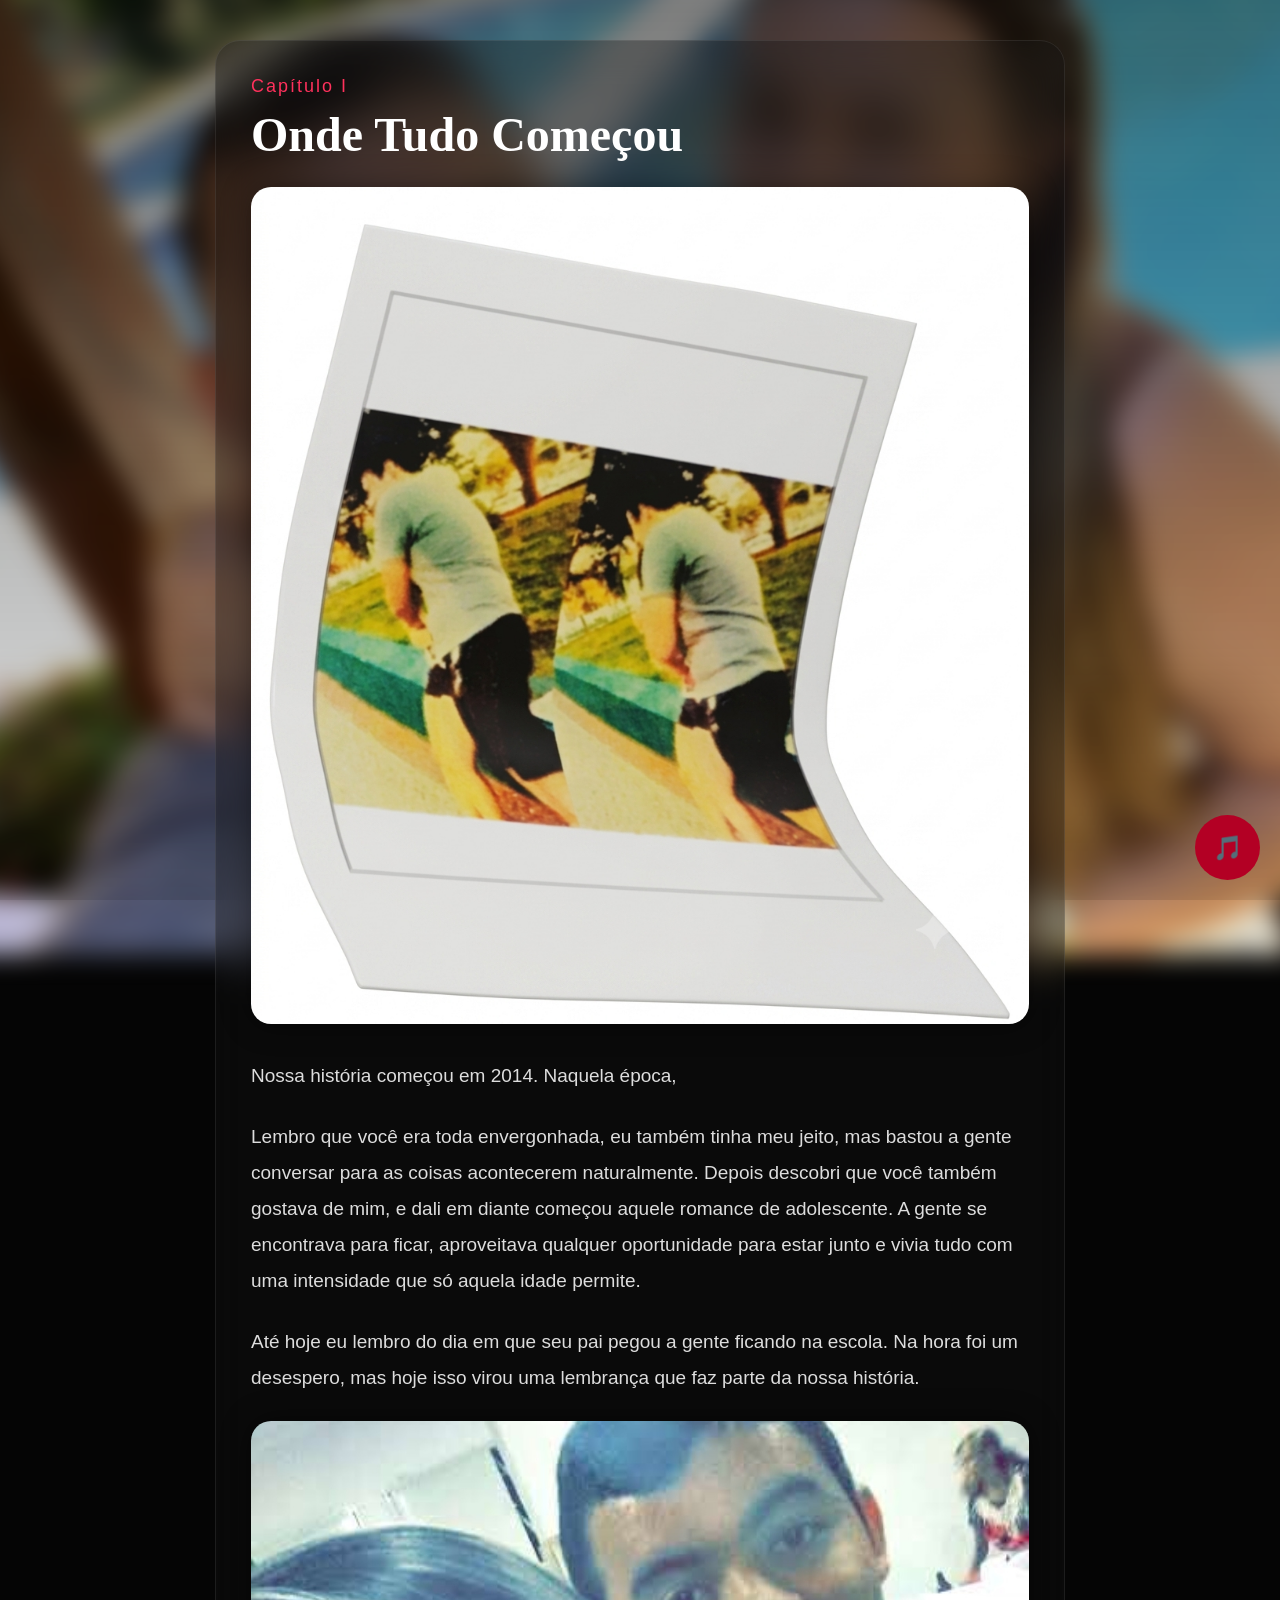
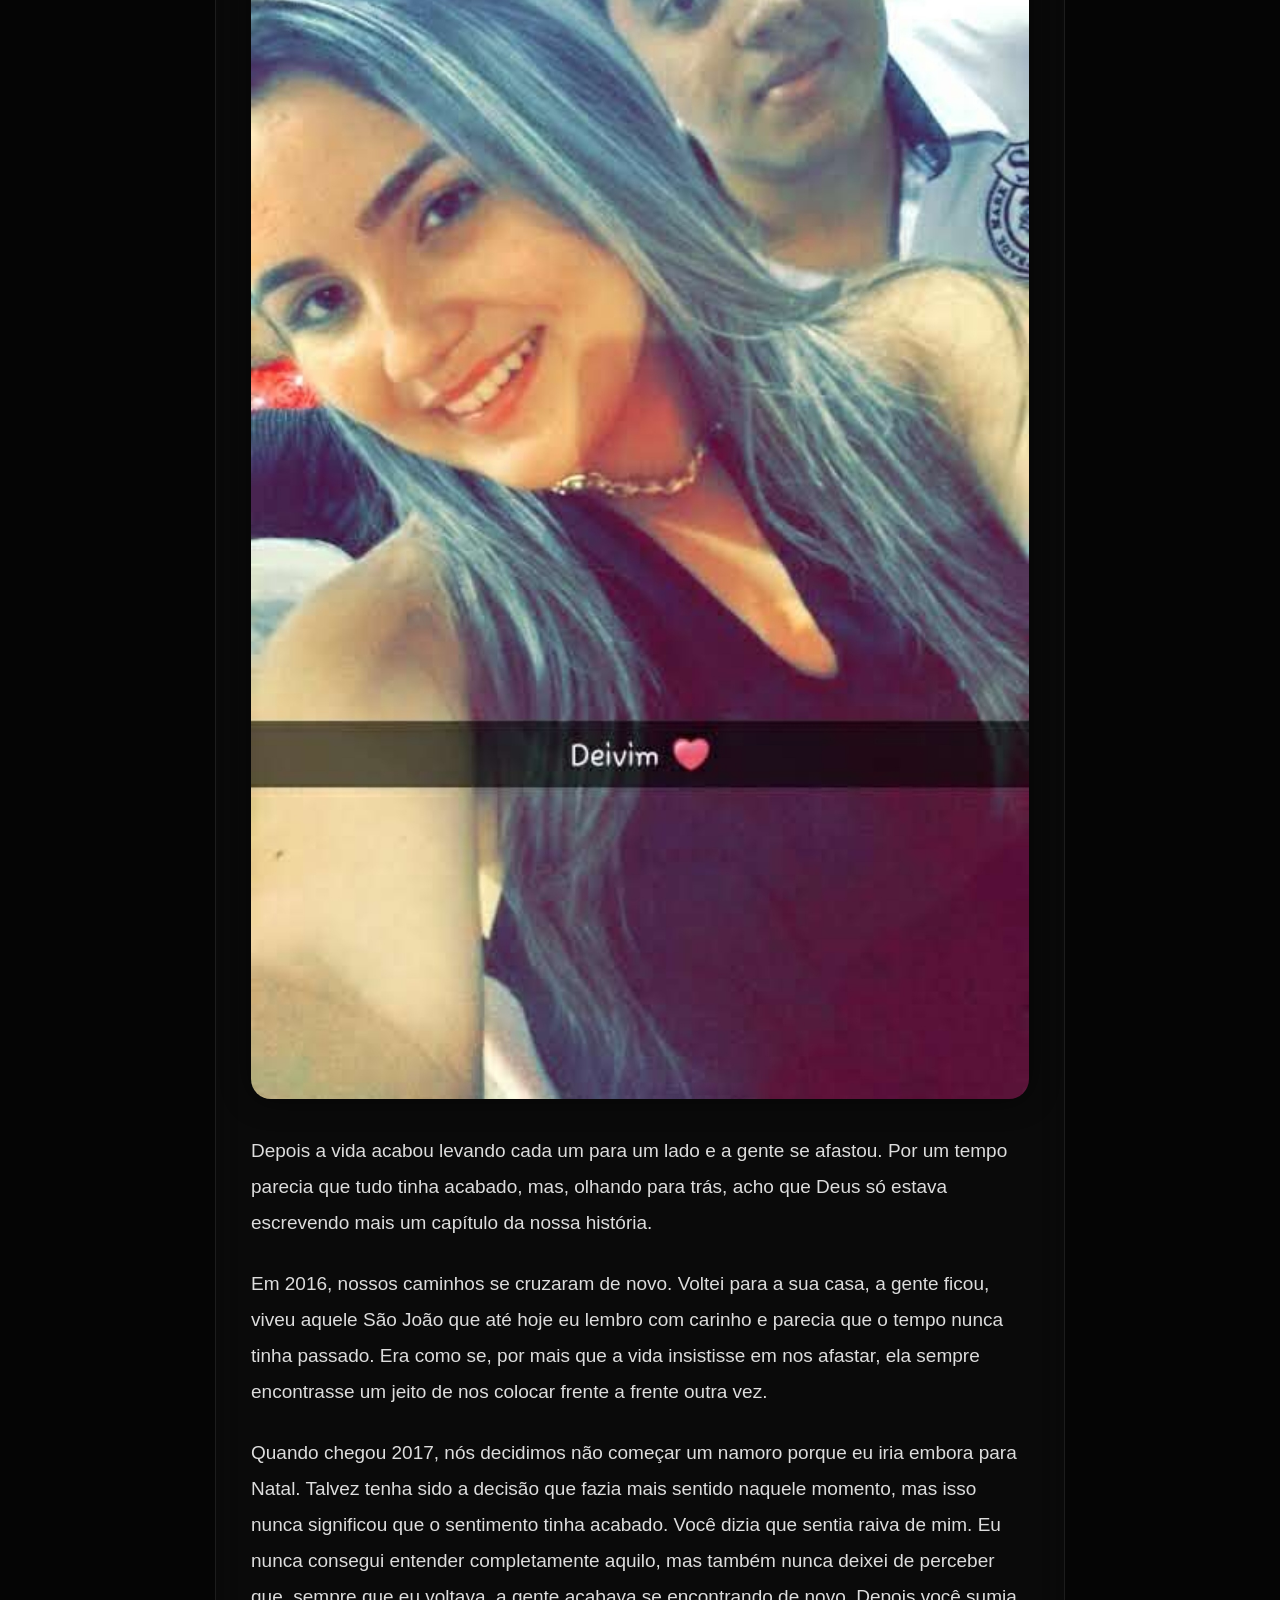
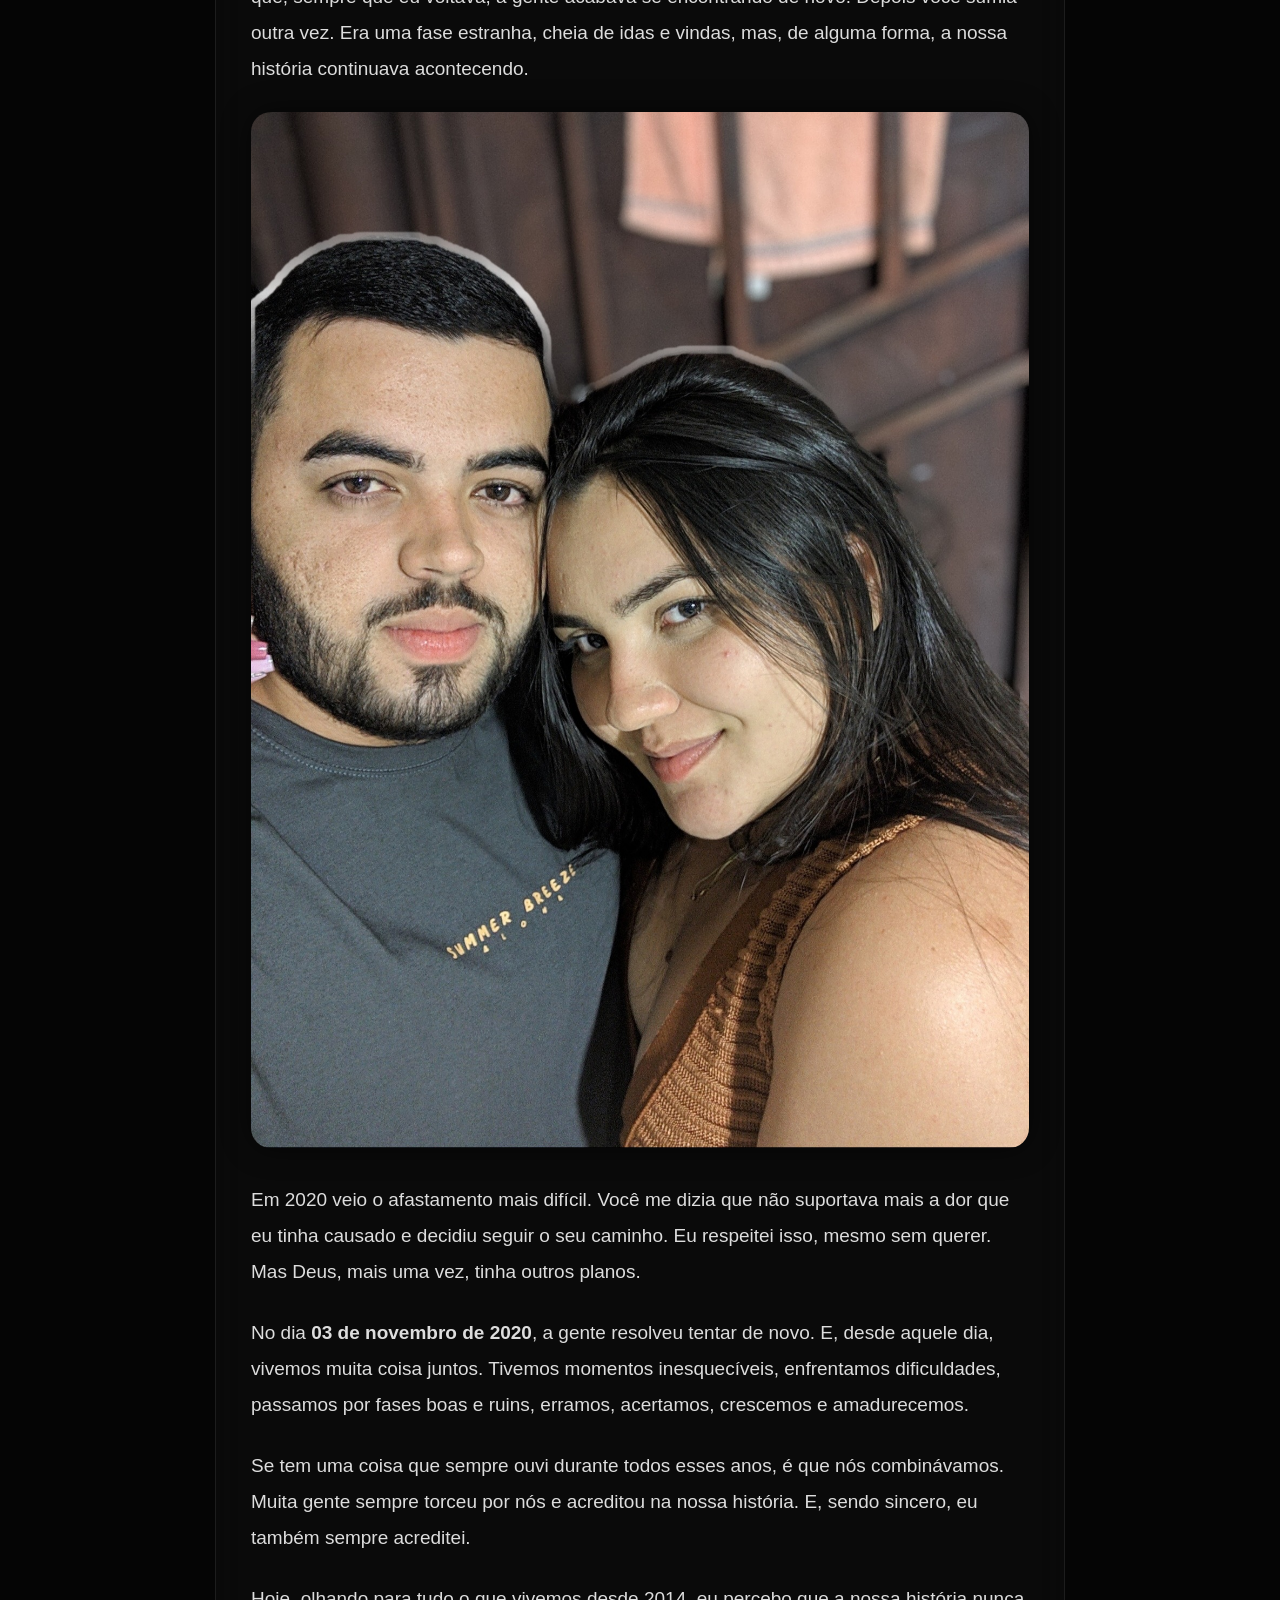
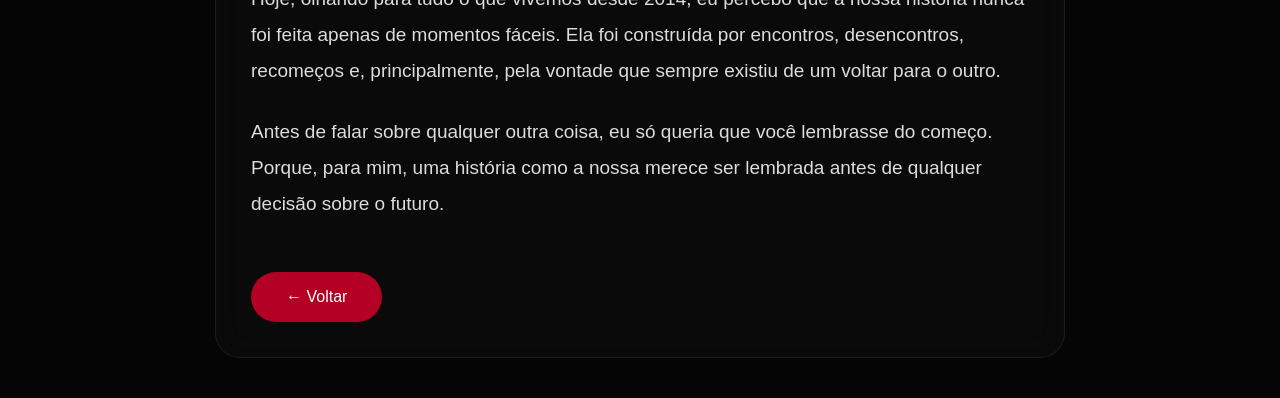
==== capitulos/cap1.html @ 3c959250 "Update cap1.html" ====
<!DOCTYPE html>
<html lang="pt-BR">

<head>

    <meta charset="UTF-8">
    <meta name="viewport" content="width=device-width, initial-scale=1.0">

    <title>Capítulo I - Onde Tudo Começou</title>

    <link rel="stylesheet" href="../style.css">

</head>

<body class="pagina-capitulo">

<div class="background"></div>
<div class="overlay"></div>

<div class="conteudo">

    <span class="capitulo-numero">
        Capítulo I
    </span>

    <h1>Onde Tudo Começou</h1>

    <img src="/img/foto1.jpg" class="foto" alt="Onde tudo começou">

    <div class="texto">

        <p class="typewriter">
            Nossa história começou em 2014. Naquela época, a gente era só dois adolescentes fazendo Crisma, sem imaginar que aquele seria o começo de uma história que já dura mais de dez anos.
        </p>

        <p>
            Lembro que você era toda envergonhada, eu também tinha meu jeito, mas bastou a gente conversar para as coisas acontecerem naturalmente. Depois descobri que você também gostava de mim, e dali em diante começou aquele romance de adolescente. A gente se encontrava para ficar, aproveitava qualquer oportunidade para estar junto e vivia tudo com uma intensidade que só aquela idade permite.
        </p>

        <p>
            Até hoje eu lembro do dia em que seu pai pegou a gente ficando na escola. Na hora foi um desespero, mas hoje isso virou uma lembrança que faz parte da nossa história.
        </p>

    </div>

    <img src="../img/foto2.jpg" class="foto" alt="Nossa história">

    <div class="texto">

        <p>
            Depois a vida acabou levando cada um para um lado e a gente se afastou. Por um tempo parecia que tudo tinha acabado, mas, olhando para trás, acho que Deus só estava escrevendo mais um capítulo da nossa história.
        </p>

        <p>
            Em 2016, nossos caminhos se cruzaram de novo. Voltei para a sua casa, a gente ficou, viveu aquele São João que até hoje eu lembro com carinho e parecia que o tempo nunca tinha passado. Era como se, por mais que a vida insistisse em nos afastar, ela sempre encontrasse um jeito de nos colocar frente a frente outra vez.
        </p>

        <p>
            Quando chegou 2017, nós decidimos não começar um namoro porque eu iria embora para Natal. Talvez tenha sido a decisão que fazia mais sentido naquele momento, mas isso nunca significou que o sentimento tinha acabado. Você dizia que sentia raiva de mim. Eu nunca consegui entender completamente aquilo, mas também nunca deixei de perceber que, sempre que eu voltava, a gente acabava se encontrando de novo. Depois você sumia outra vez. Era uma fase estranha, cheia de idas e vindas, mas, de alguma forma, a nossa história continuava acontecendo.
        </p>

    </div>

    <img src="../img/foto3.jpg" class="foto" alt="Nossa caminhada">

    <div class="texto">

        <p>
            Em 2020 veio o afastamento mais difícil. Você me dizia que não suportava mais a dor que eu tinha causado e decidiu seguir o seu caminho. Eu respeitei isso, mesmo sem querer. Mas Deus, mais uma vez, tinha outros planos.
        </p>

        <p>
            No dia <strong>03 de novembro de 2020</strong>, a gente resolveu tentar de novo. E, desde aquele dia, vivemos muita coisa juntos. Tivemos momentos inesquecíveis, enfrentamos dificuldades, passamos por fases boas e ruins, erramos, acertamos, crescemos e amadurecemos.
        </p>

        <p>
            Se tem uma coisa que sempre ouvi durante todos esses anos, é que nós combinávamos. Muita gente sempre torceu por nós e acreditou na nossa história. E, sendo sincero, eu também sempre acreditei.
        </p>

        <p>
            Hoje, olhando para tudo o que vivemos desde 2014, eu percebo que a nossa história nunca foi feita apenas de momentos fáceis. Ela foi construída por encontros, desencontros, recomeços e, principalmente, pela vontade que sempre existiu de um voltar para o outro.
        </p>

        <p>
            Antes de falar sobre qualquer outra coisa, eu só queria que você lembrasse do começo. Porque, para mim, uma história como a nossa merece ser lembrada antes de qualquer decisão sobre o futuro.
        </p>

    </div>

    <a href="../index.html" class="botao">
        ← Voltar
    </a>

</div>
<button id="btnMusica">
    🎵
</button>

<audio id="musica" loop>
    <source src="../audio/musica.mp3" type="audio/mpeg">
</audio>

<script src="../script.js"></script>
<script src="../script.js"></script>

</body>

</html>
---- style.css ----
/* ===================================================
   NOSSO ÚLTIMO CAPÍTULO - STYLE V2.0 (PARTE 1)
===================================================*/

*{
    margin:0;
    padding:0;
    box-sizing:border-box;
}

html{
    scroll-behavior:smooth;
}

body{

    font-family:'Poppins',sans-serif;

    background:#050505;

    color:#fff;

    overflow-x:hidden;

}

/* ============================= */
/* INTRO */
/* ============================= */

.intro{

    position:fixed;

    inset:0;

    background:#050505;

    display:flex;

    justify-content:center;

    align-items:center;

    z-index:9999;

    transition:1s;

}

.intro-content{

    width:90%;

    max-width:500px;

    text-align:center;

}

.intro h2{

    font-size:52px;

    font-family:"Cormorant Garamond",serif;

    margin-bottom:25px;

    animation:fadeUp 1.2s;

}

.intro p{

    font-size:20px;

    color:#d0d0d0;

    margin-bottom:20px;

    line-height:34px;

}

#btnComecar{

    margin-top:30px;

    border:none;

    background:#b30024;

    color:white;

    padding:18px 45px;

    border-radius:50px;

    font-size:18px;

    cursor:pointer;

    transition:.4s;

}

#btnComecar:hover{

    background:#ff1744;

    transform:scale(1.05);

}

/* ============================= */
/* FUNDO */
/* ============================= */

.background{

    position:fixed;

    inset:0;

    background:url("img/fundo.jpg");

    background-size:cover;

    background-position:center;

    transform:scale(1.12);

    filter:blur(12px);

    z-index:-3;

}

.overlay{

    position:fixed;

    inset:0;

    background:
    linear-gradient(
    rgba(0,0,0,.5),
    rgba(0,0,0,.10));

    z-index:-2;

}

/* ============================= */

.container{

    width:92%;

    max-width:800px;

    margin:40px auto;

    background:rgba(20,20,20,.35);

    backdrop-filter:blur(18px);

    border:1px solid rgba(255,255,255,.08);

    border-radius:30px;

    padding:35px;

    box-shadow:0 0 45px rgba(0,0,0,.45);

}

/* ============================= */

.titulo{

    font-family:"Cormorant Garamond",serif;

    font-size:58px;

    text-align:center;

    margin-top:20px;

    margin-bottom:10px;

}

.subtitulo{

    text-align:center;

    color:#d6d6d6;

    font-size:24px;

    margin-bottom:45px;

}

/* ============================= */
/* CONTADOR */
/* ============================= */

.contador{

    display:flex;

    justify-content:center;

    align-items:center;

    gap:5px;

    font-size:82px;

    color:#ff1744;

    font-weight:bold;

    text-shadow:

    0 0 18px #ff1744,

    0 0 45px #700010;

    margin-bottom:25px;

}

.blur{

    filter:blur(8px);

}

.textoContador{

    text-align:center;

    color:#ddd;

    line-height:32px;

    font-size:20px;

    margin-bottom:50px;

}

/* ============================= */
/* CARDS */
/* ============================= */

.capitulos{

    display:flex;

    flex-direction:column;

    gap:18px;

}

.card{

    background:rgba(255,255,255,.05);

    border:1px solid rgba(255,255,255,.08);

    border-radius:20px;

    padding:25px;

    color:white;

    text-decoration:none;

    transition:.35s;

}

.card h3{

    font-size:24px;

    margin-bottom:8px;

}

.card p{

    color:#d2d2d2;

    margin-bottom:12px;

}

.card span{

    color:#ff4b69;

    font-size:15px;

}

.liberado:hover{

    transform:translateY(-5px);

    box-shadow:

    0 0 30px rgba(255,23,68,.35);

}

.bloqueado{

    opacity:.45;

    pointer-events:none;

}

/* ============================= */

#btnMusica{

    position:fixed;

    right:20px;

    bottom:20px;

    width:65px;

    height:65px;

    border:none;

    border-radius:50%;

    background:#b30024;

    color:white;

    font-size:24px;

    cursor:pointer;

    transition:.4s;

}

#btnMusica:hover{

    transform:scale(1.08);

}

/* ============================= */

@keyframes fadeUp{

from{

opacity:0;

transform:translateY(25px);

}

to{

opacity:1;

transform:translateY(0);

}

}

/* ============================= */

@media(max-width:768px){

.titulo{

font-size:46px;

}

.subtitulo{

font-size:20px;

}

.contador{

font-size:58px;

}

.textoContador{

font-size:18px;

}

.card h3{

font-size:21px;

}

}
/* ==================================================
   STYLE.CSS - PARTE FINAL
================================================== */

/* Fade da introdução */

.intro.hide{

    opacity:0;

    visibility:hidden;

}

/* Animações */

@keyframes aparecer{

    from{

        opacity:0;

        transform:translateY(25px);

    }

    to{

        opacity:1;

        transform:translateY(0);

    }

}

.container{

    animation:aparecer 1.2s ease;

}

/* Efeito nos cartões */

.card{

    position:relative;

    overflow:hidden;

}

.card::before{

    content:"";

    position:absolute;

    top:0;

    left:-120%;

    width:70%;

    height:100%;

    background:linear-gradient(
        120deg,
        transparent,
        rgba(255,255,255,.18),
        transparent
    );

    transition:.8s;

}

.card:hover::before{

    left:150%;

}

.card:hover{

    transform:translateY(-5px);

}

/* Capítulos liberados */

.liberado{

    border:1px solid rgba(255,40,80,.35);

}

.liberado span{

    color:#5cff87;

    font-weight:600;

}

/* Capítulos bloqueados */

.bloqueado span{

    color:#ff5d5d;

}

/* Barra horizontal */

hr{

    border:none;

    height:1px;

    background:rgba(255,255,255,.08);

    margin:35px 0;

}

/* Rodapé */

footer{

    text-align:center;

    color:#888;

    font-size:14px;

    padding:40px 20px;

}

/* Página dos capítulos */

.pagina-capitulo{

    min-height:100vh;

    display:flex;

    justify-content:center;

    align-items:center;

    padding:40px 20px;

}

.conteudo{

    width:100%;

    max-width:850px;

    background:rgba(20,20,20,.35);

    backdrop-filter:blur(18px);

    border-radius:25px;

    border:1px solid rgba(255,255,255,.08);

    padding:35px;

    animation:aparecer 1s;

}

.capitulo-numero{

    color:#ff315c;

    font-size:18px;

    letter-spacing:2px;

}

.conteudo h1{

    margin-top:10px;

    margin-bottom:25px;

    font-family:"Cormorant Garamond",serif;

    font-size:48px;

}

.foto{

    width:100%;

    border-radius:20px;

    margin-bottom:30px;

    box-shadow:0 0 30px rgba(0,0,0,.4);

}

.texto p{

    color:#ddd;

    font-size:19px;

    line-height:36px;

    margin-bottom:25px;

}

.botao{

    display:inline-block;

    margin-top:25px;

    background:#b30024;

    color:#fff;

    text-decoration:none;

    padding:16px 35px;

    border-radius:40px;

    transition:.3s;

}

.botao:hover{

    background:#ff1744;

    transform:scale(1.05);

}

/* Scroll */

::-webkit-scrollbar{

    width:8px;

}

::-webkit-scrollbar-track{

    background:#080808;

}

::-webkit-scrollbar-thumb{

    background:#b30024;

    border-radius:20px;

}

::-webkit-scrollbar-thumb:hover{

    background:#ff1744;

}

/* Responsividade */

@media(max-width:768px){

    .container{

        width:95%;

        padding:25px;

    }

    .contador{

        font-size:46px;

    }

    .titulo{

        font-size:38px;

    }

    .subtitulo{

        font-size:18px;

    }

    .conteudo h1{

        font-size:36px;

    }

    .texto p{

        font-size:17px;

        line-height:31px;

    }

    .foto{

        border-radius:15px;

    }

}
.status{

    margin-top:15px;

    font-size:17px;

    color:#ff4d6d;

    font-weight:600;

}

.status .tempo{

    display:block;

    margin-top:8px;

    font-size:30px;

    color:#ffffff;

    letter-spacing:2px;

}
/* ==========================================
   AJUSTES PARA NAVEGAÇÃO DOS CAPÍTULOS 
========================================== */

/* Esconde os elementos do contador e dos cards quando um capítulo estiver aberto */
.esconder-subelementos > .titulo,
.esconder-subelementos > .subtitulo,
.esconder-subelementos > .contador,
.esconder-subelementos > .textoContador,
.esconder-subelementos > #container-cards {
    display: none !important;
}

/* LINHA DE ALINHAMENTO REMOVIDA: Agora o navegador herda o layout original do seu site */
#container-leitura {
    margin-top: 20px;
}

/* Estilo básico para o botão Voltar se ajustar ao seu layout */
#btnVoltar {
    background: rgba(255, 255, 255, 0.2);
    border: 1px solid rgba(255, 255, 255, 0.4);
    color: white;
    font-family: 'Poppins', sans-serif;
    border-radius: 20px;
    transition: background 0.3s;
}

#btnVoltar:hover {
    background: rgba(255, 255, 255, 0.4);
}
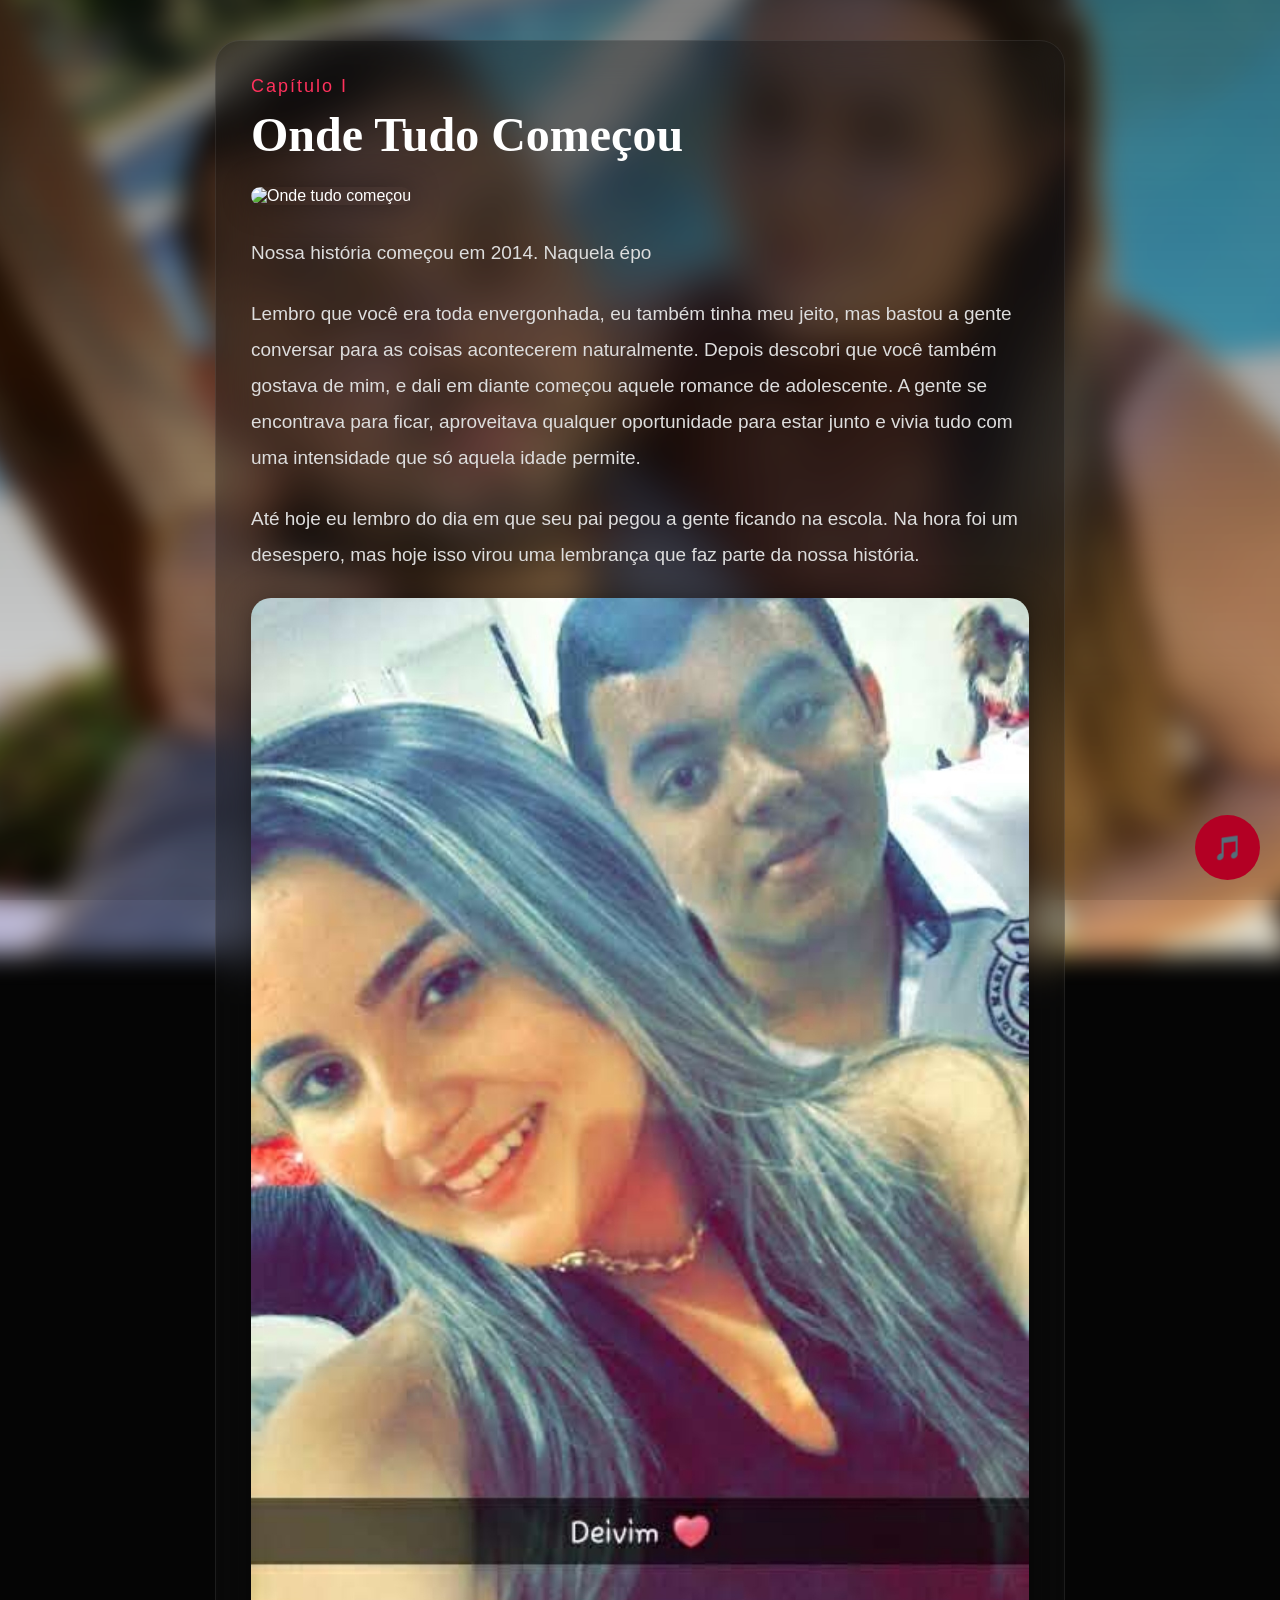
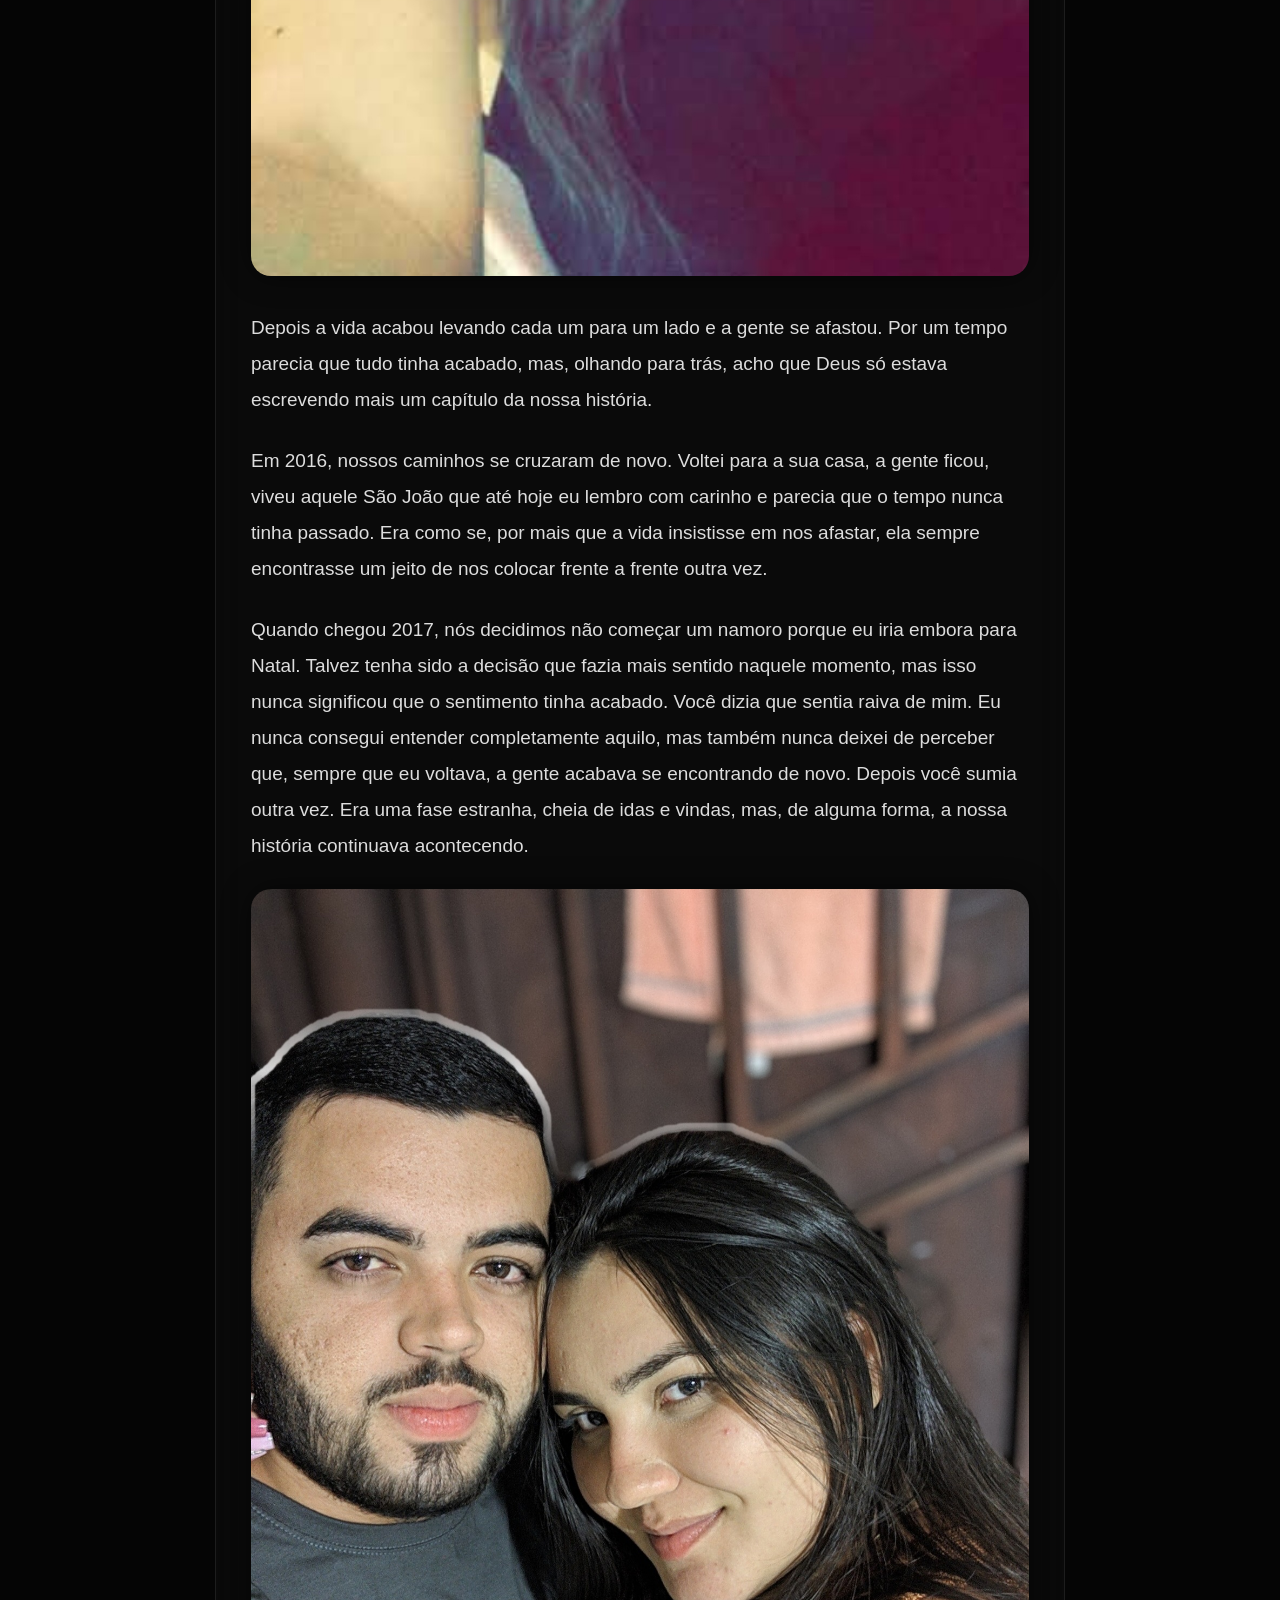
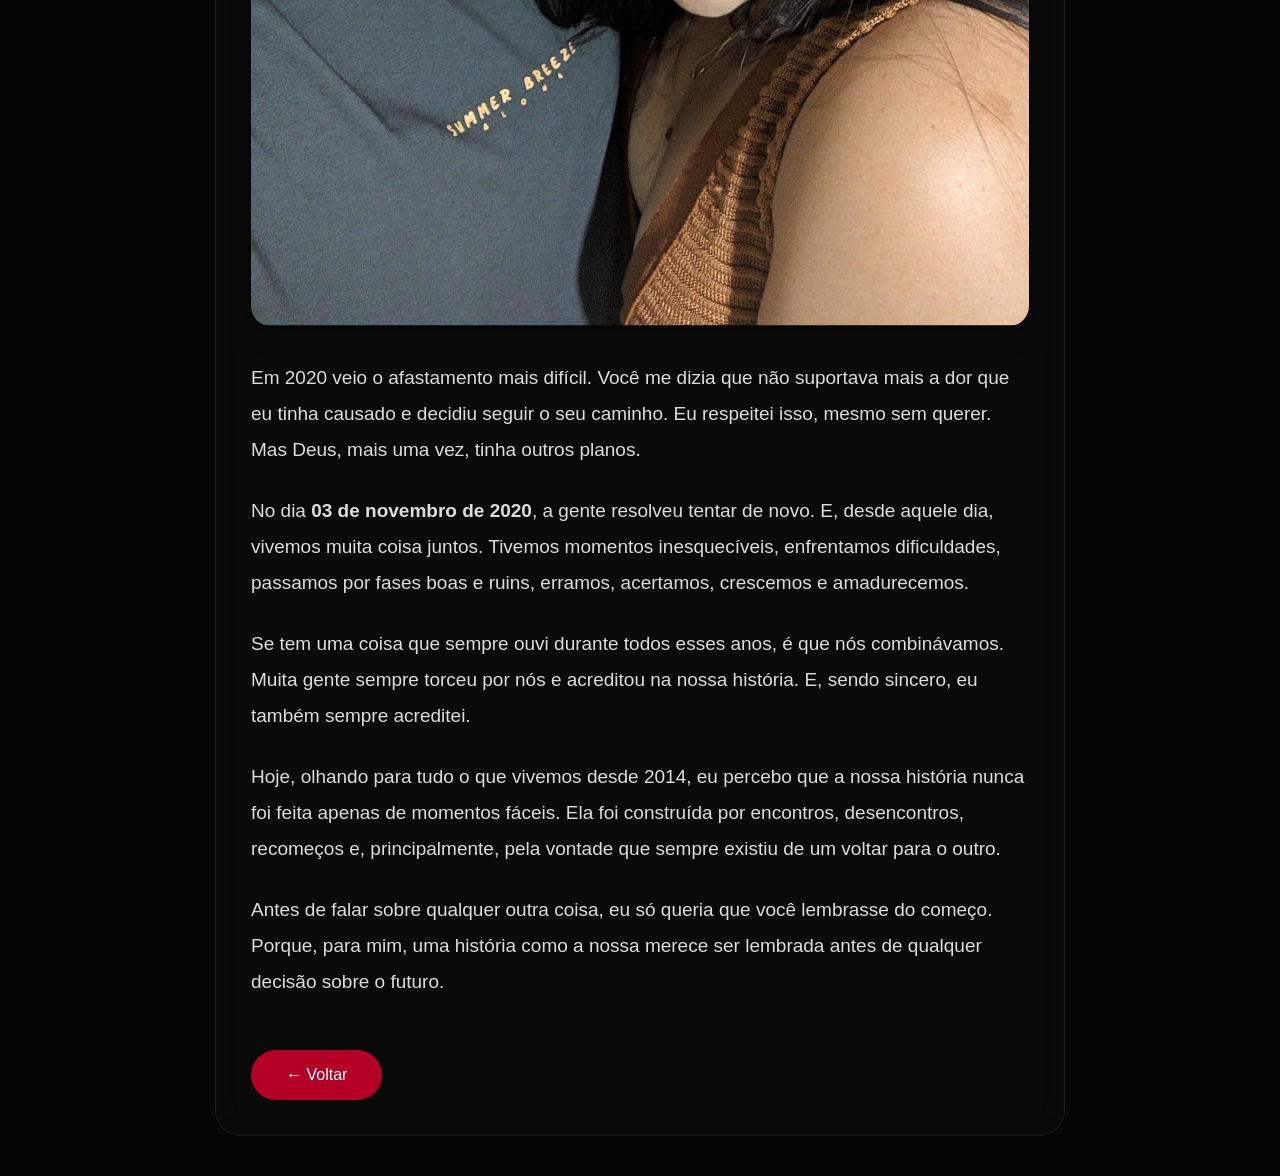
==== commit 9e685144: "Update cap1.html" ====
--- a/capitulos/cap1.html
+++ b/capitulos/cap1.html
@@ -25,7 +25,7 @@
 
     <h1>Onde Tudo Começou</h1>
 
-    <img src="/img/foto1.jpg" class="foto" alt="Onde tudo começou">
+    <img src="img/foto1.jpg" class="foto" alt="Onde tudo começou">
 
     <div class="texto">
 
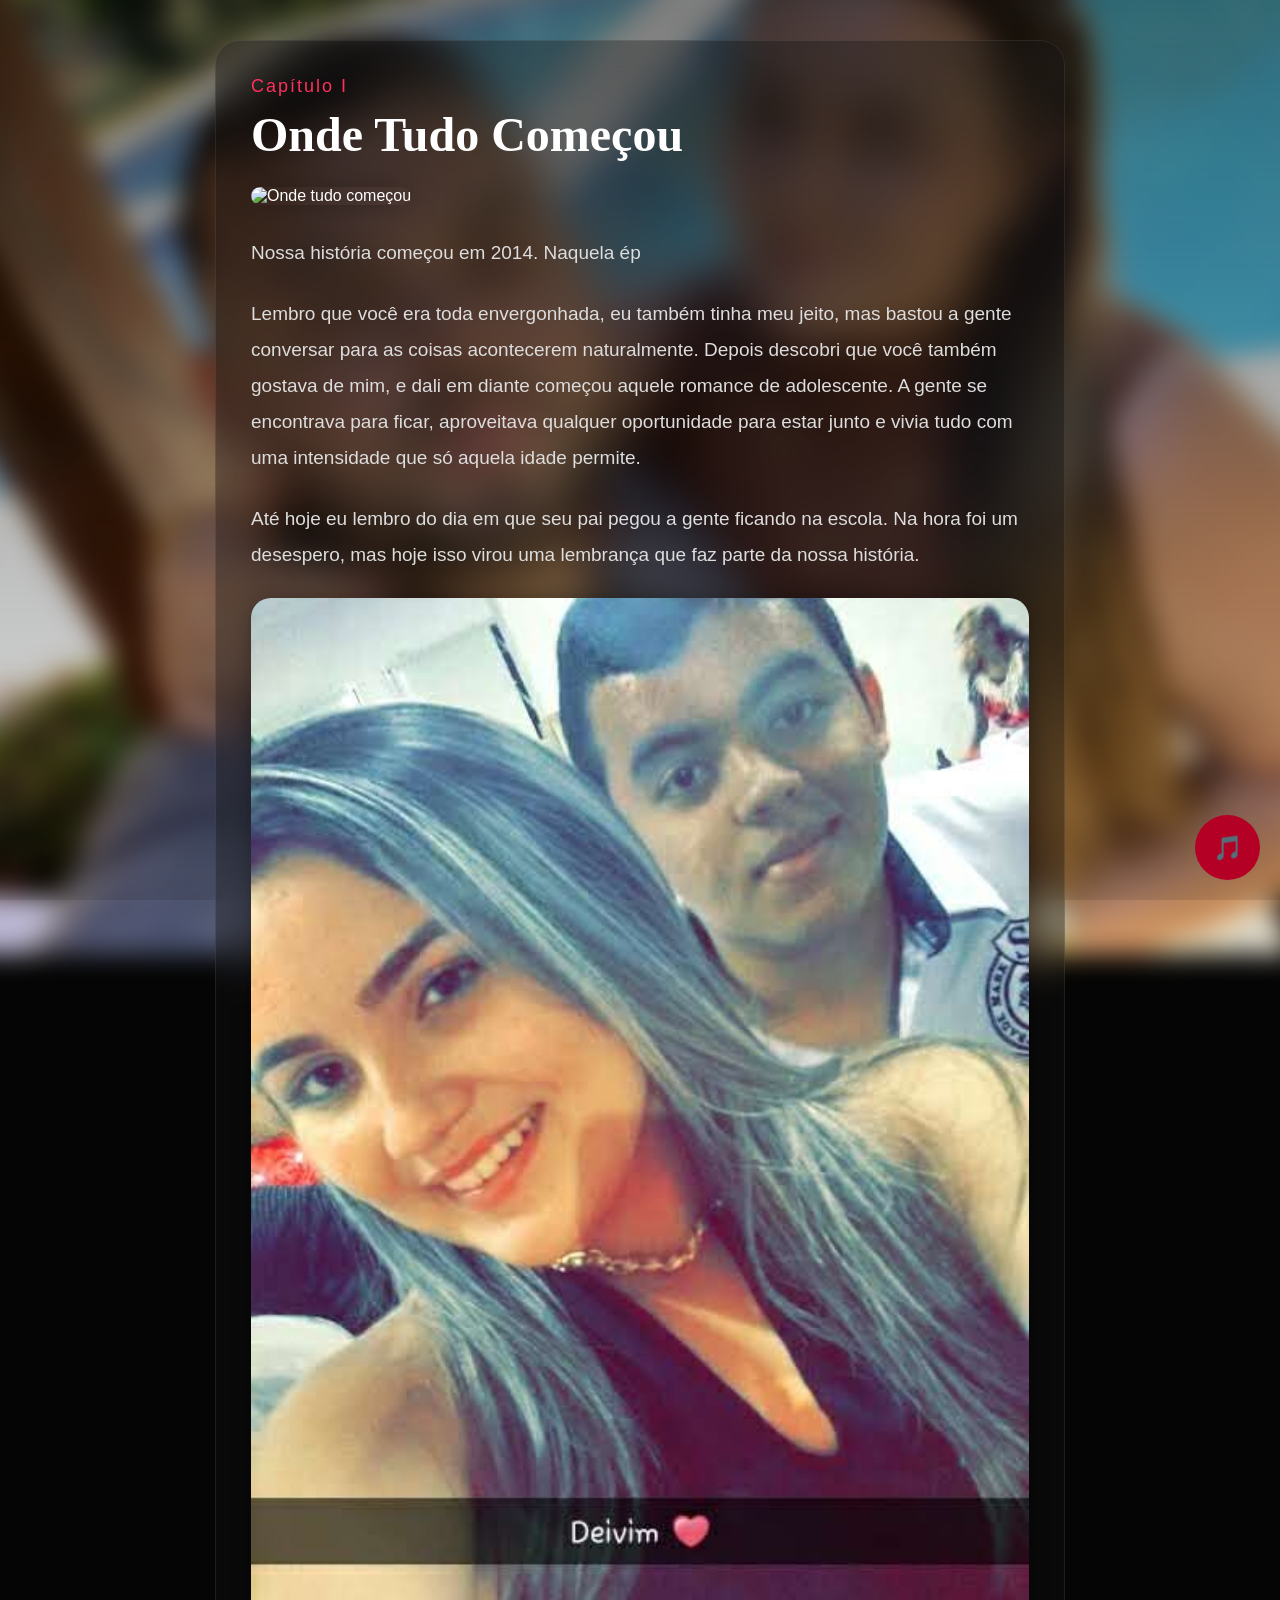
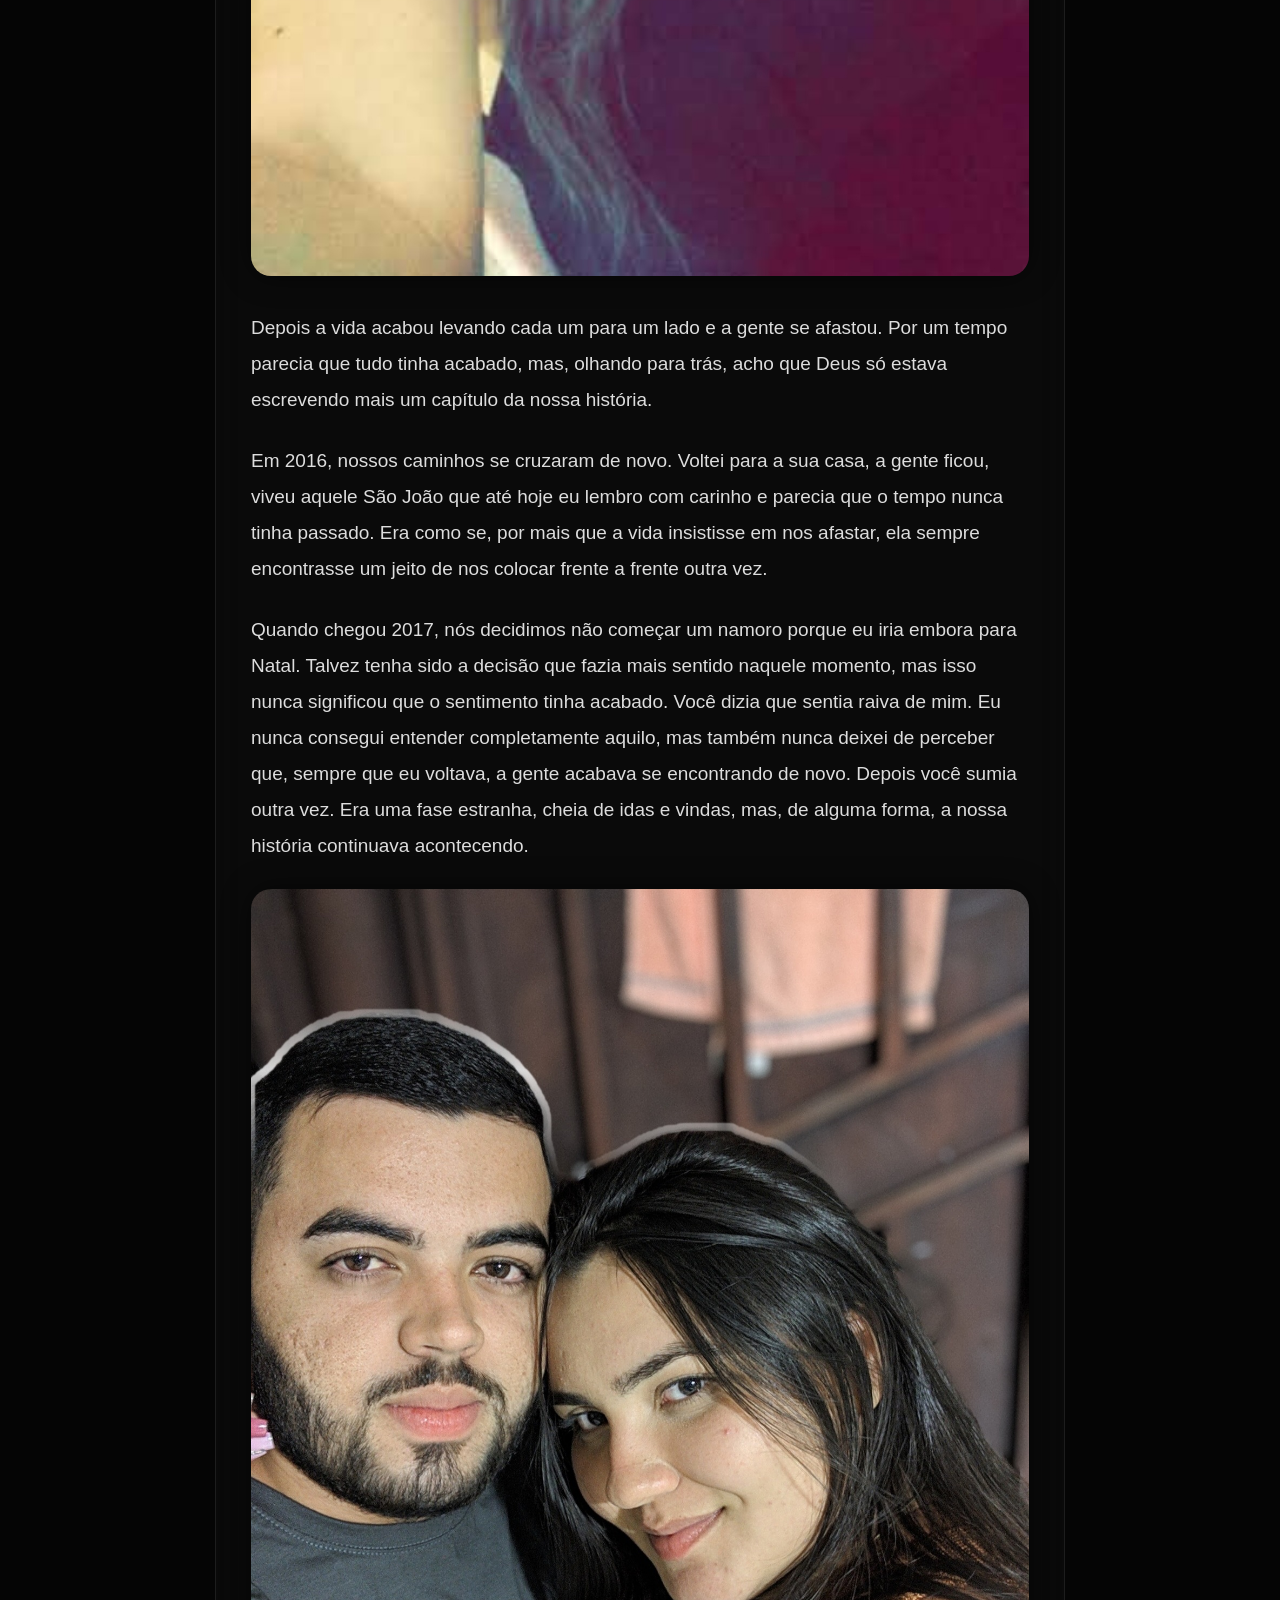
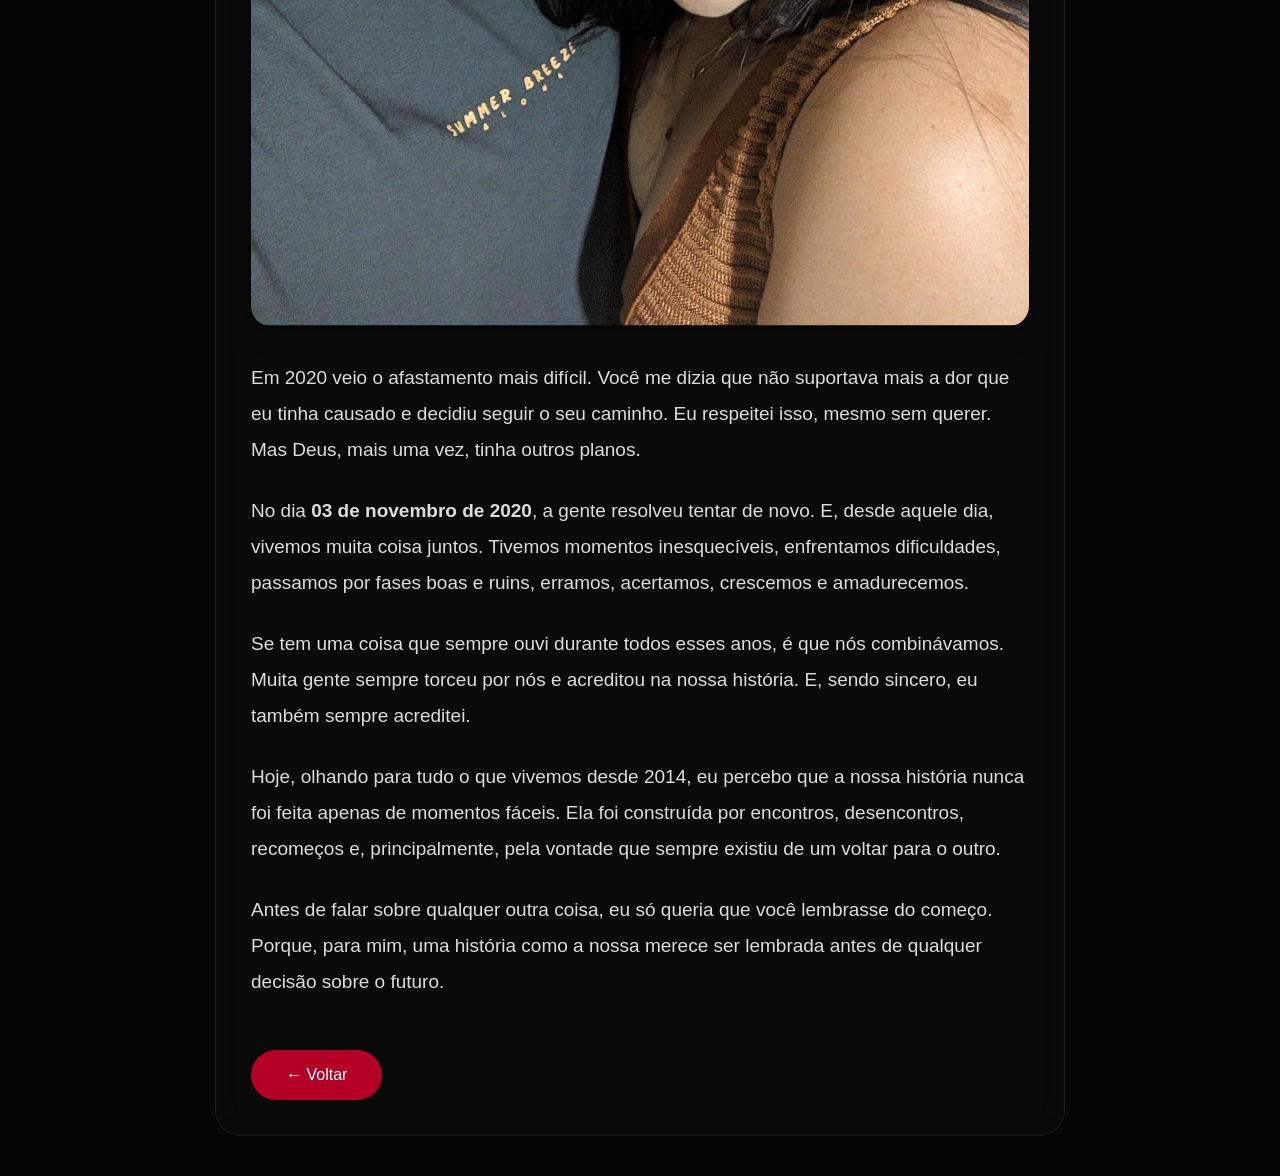
==== commit e7afd5cb: "Update cap1.html" ====
--- a/capitulos/cap1.html
+++ b/capitulos/cap1.html
@@ -25,7 +25,7 @@
 
     <h1>Onde Tudo Começou</h1>
 
-    <img src="img/foto1.jpg" class="foto" alt="Onde tudo começou">
+    <img src="./img/fundo.jpg" class="foto" alt="Onde tudo começou">
 
     <div class="texto">
 
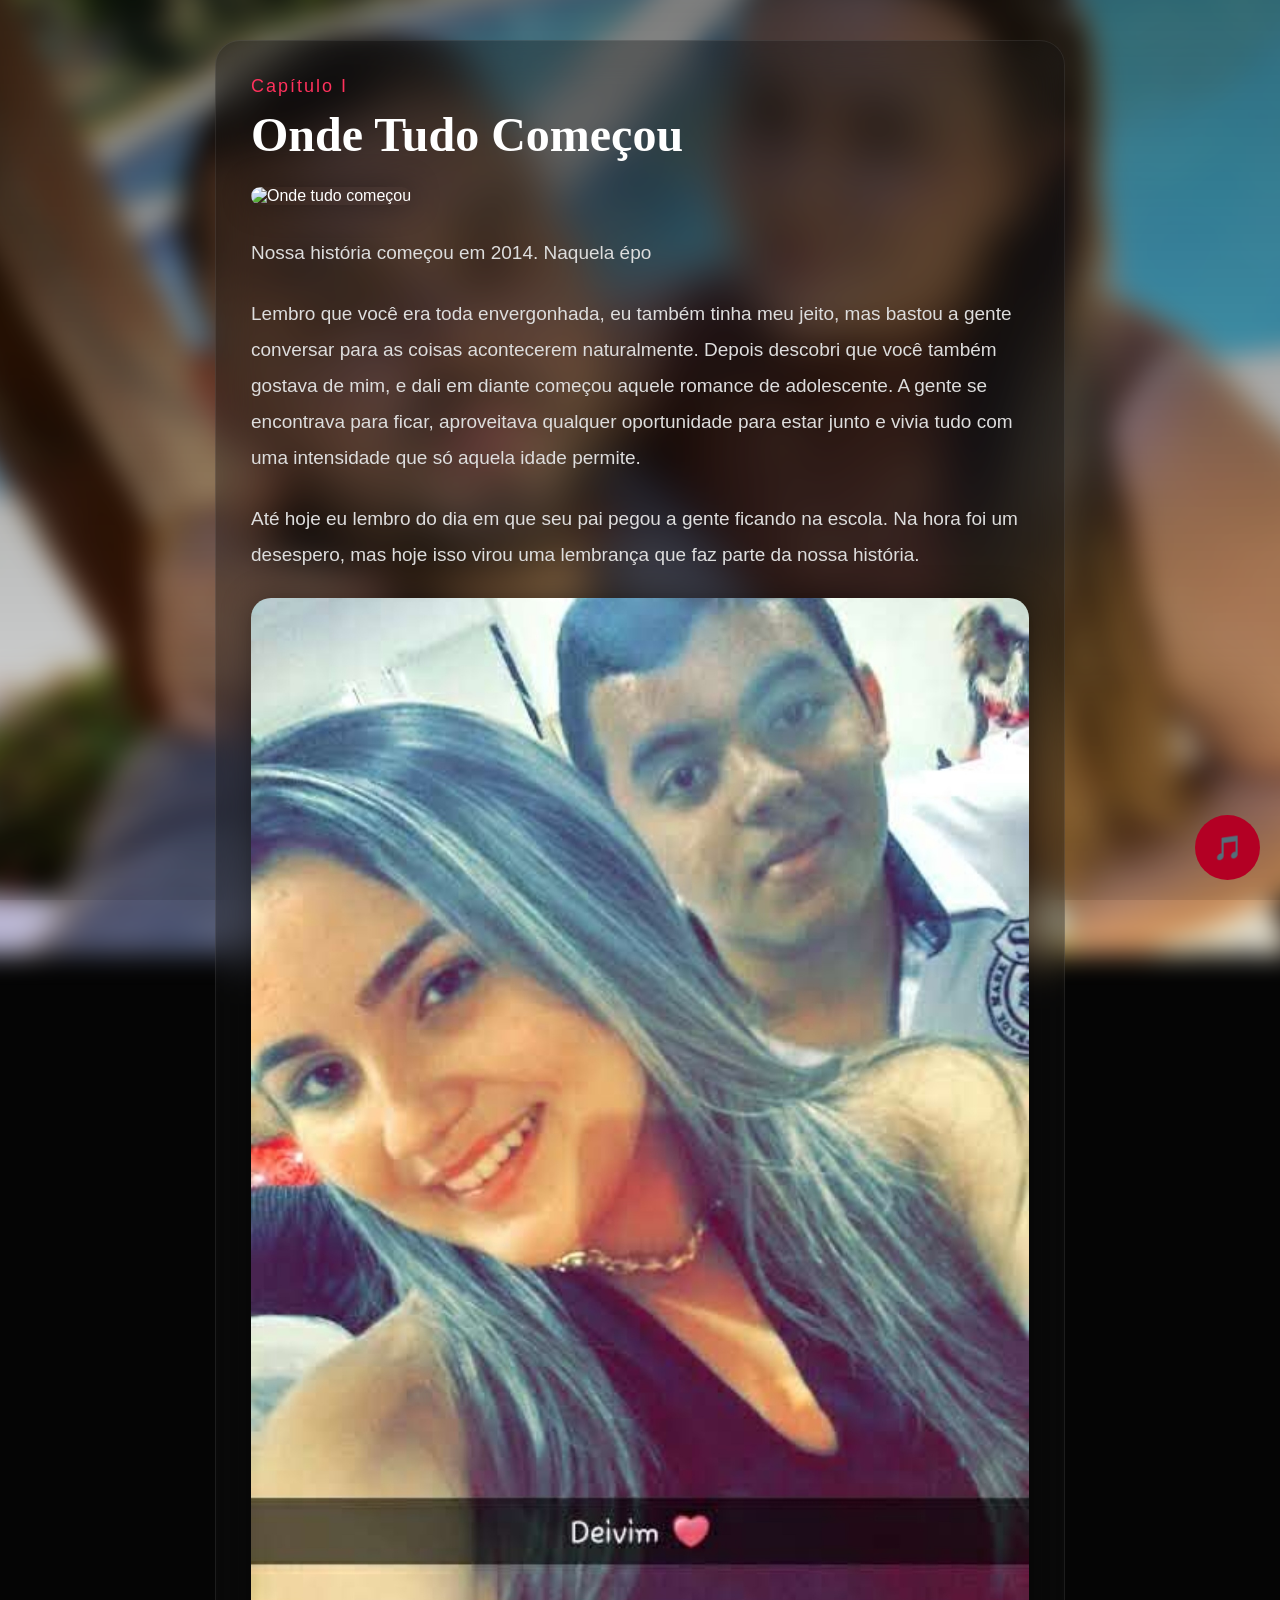
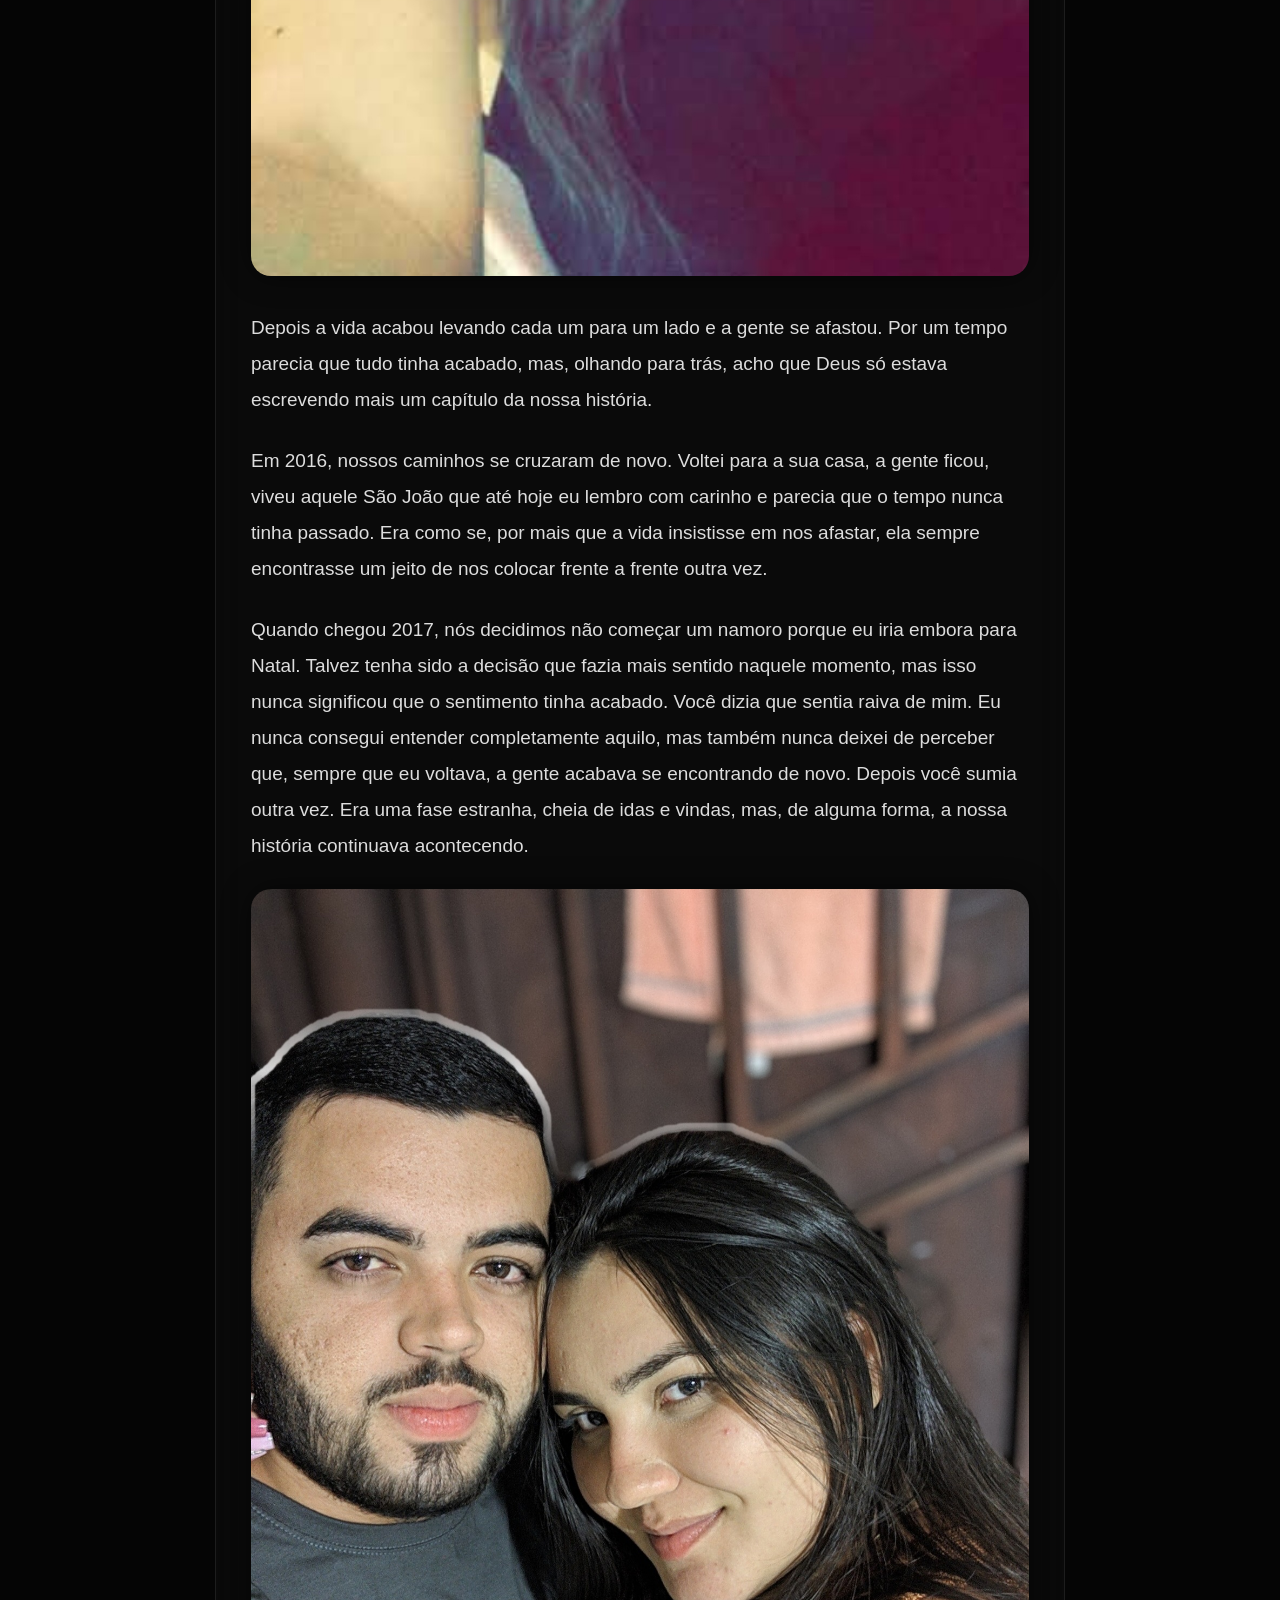
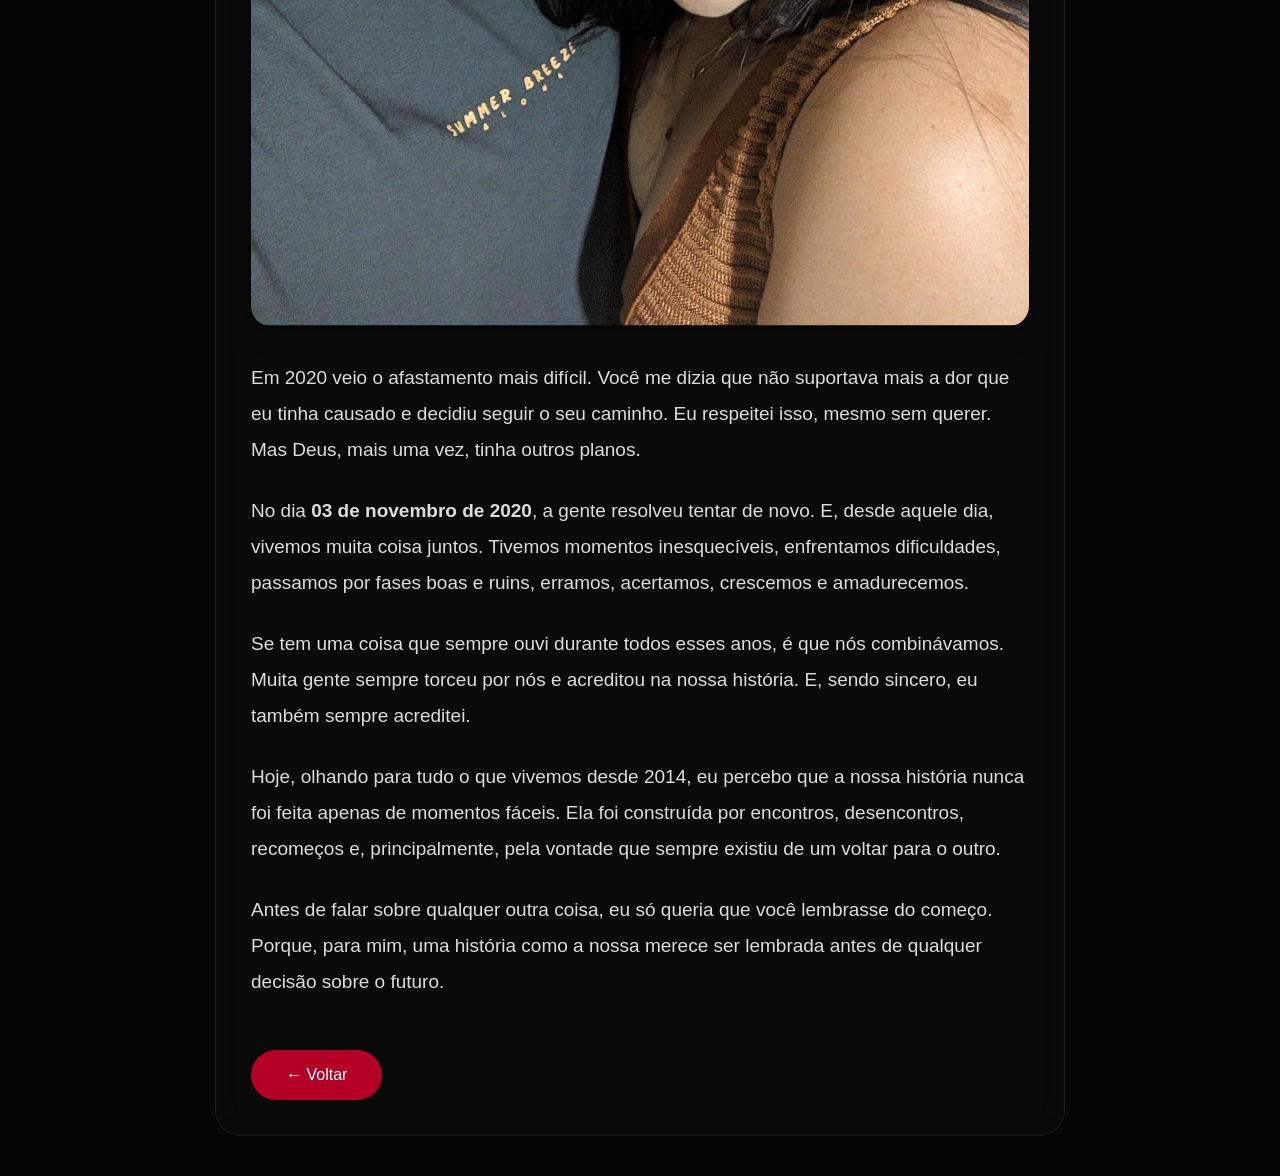
==== commit b4c24040: "Update cap1.html" ====
--- a/capitulos/cap1.html
+++ b/capitulos/cap1.html
@@ -25,7 +25,7 @@
 
     <h1>Onde Tudo Começou</h1>
 
-    <img src="./img/fundo.jpg" class="foto" alt="Onde tudo começou">
+    <img src="./img/foto1.jpg" class="foto" alt="Onde tudo começou">
 
     <div class="texto">
 
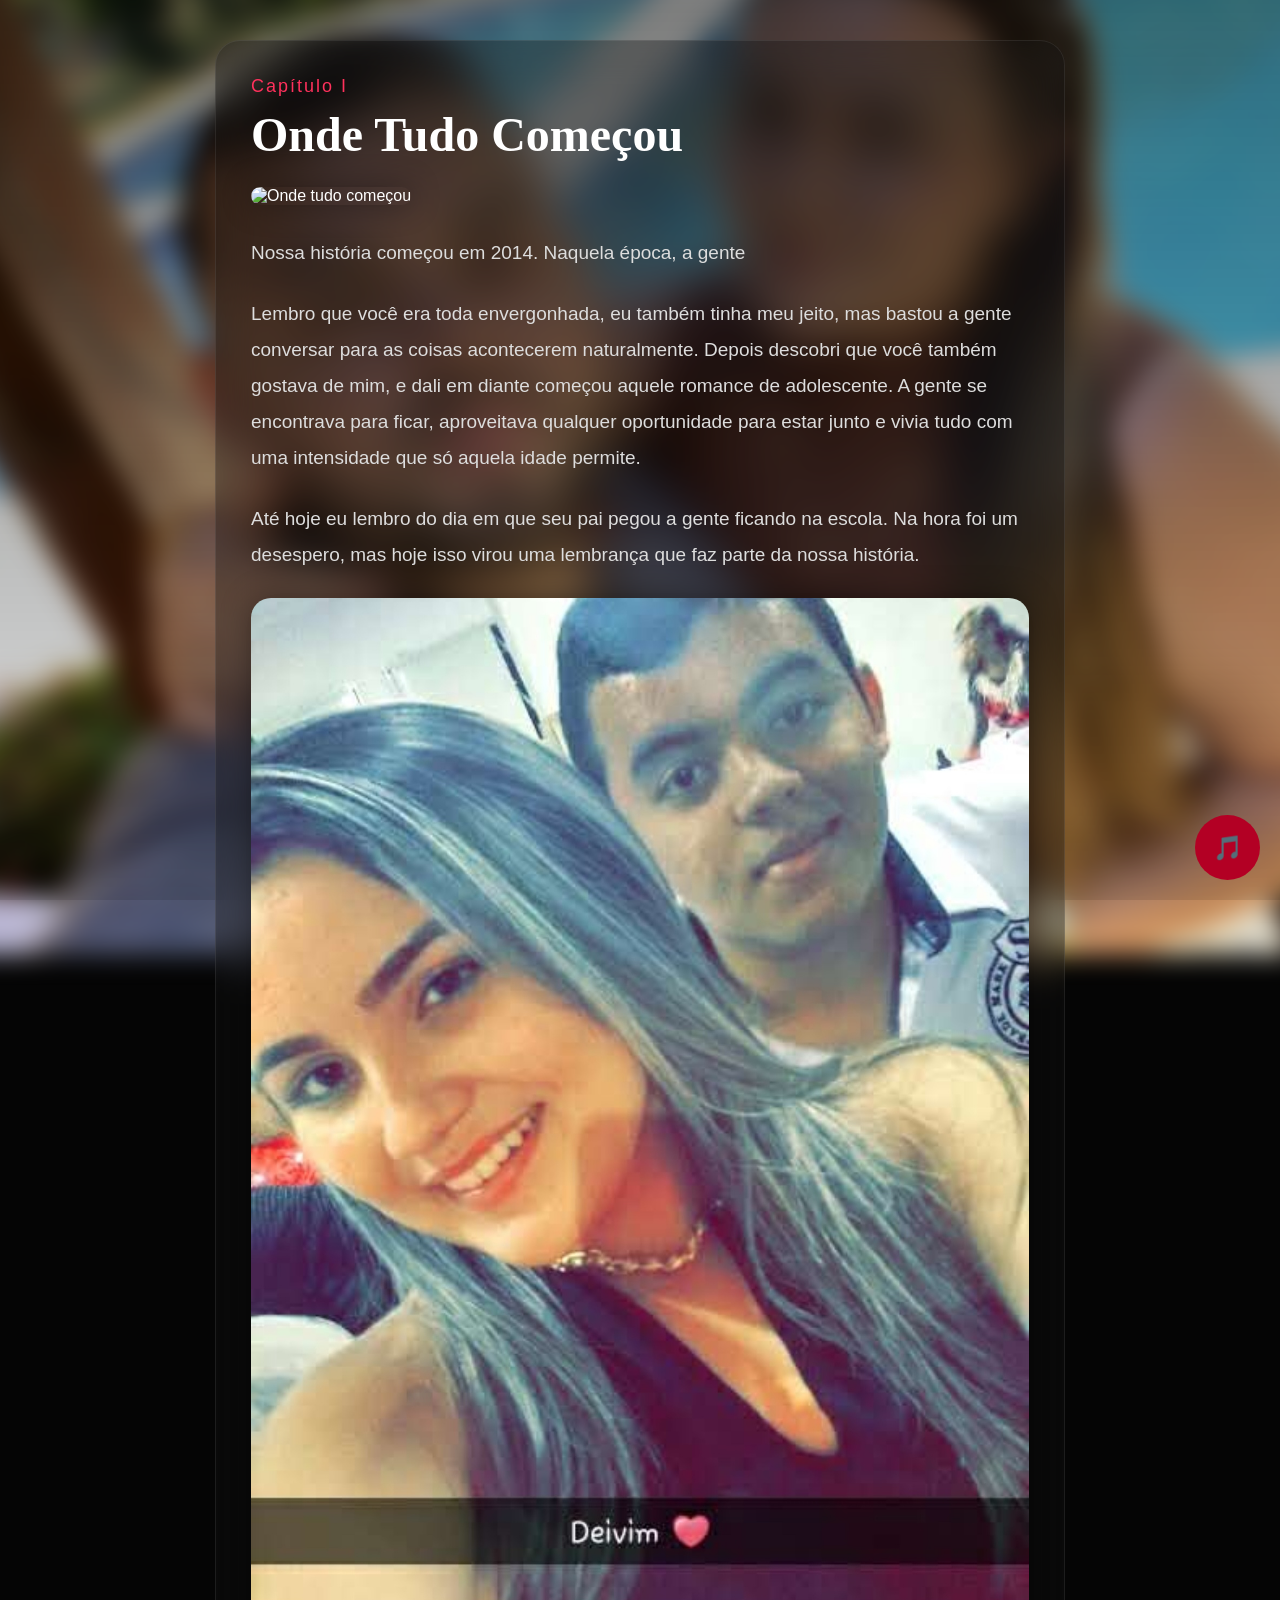
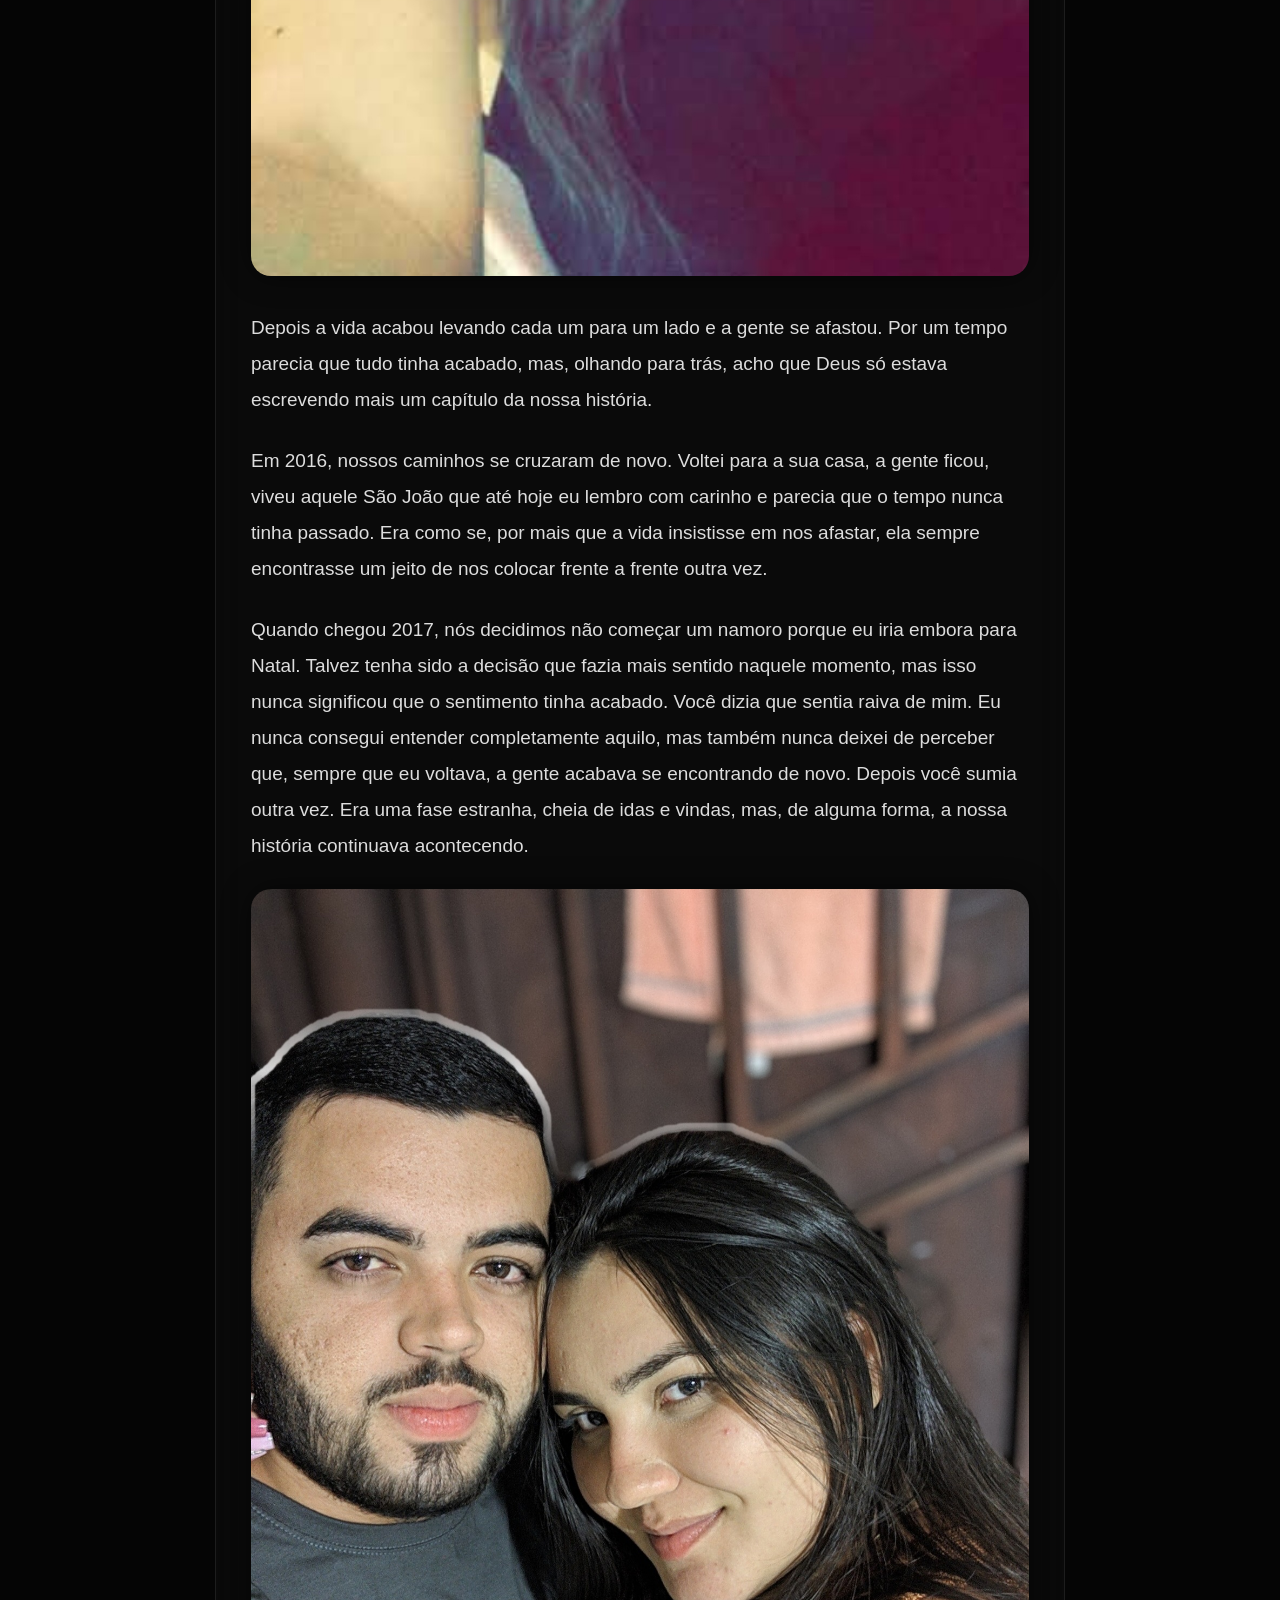
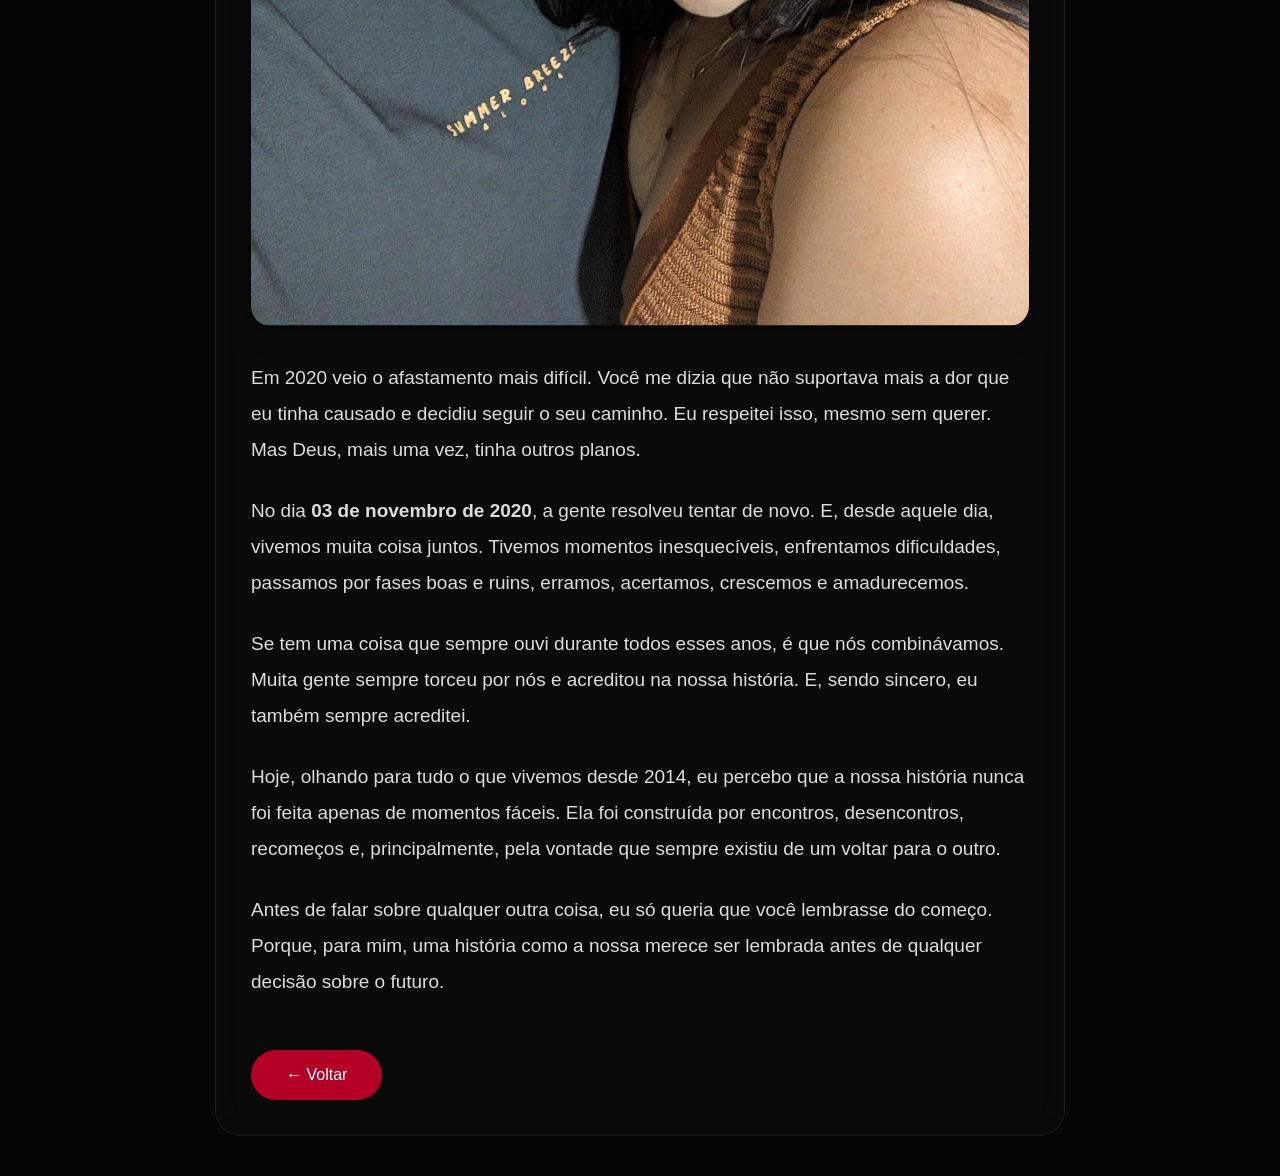
==== commit 4edb2c65: "Update cap1.html" ====
--- a/capitulos/cap1.html
+++ b/capitulos/cap1.html
@@ -25,7 +25,7 @@
 
     <h1>Onde Tudo Começou</h1>
 
-    <img src="./img/foto1.jpg" class="foto" alt="Onde tudo começou">
+    <img src="./img/foto.jpg" class="foto" alt="Onde tudo começou">
 
     <div class="texto">
 
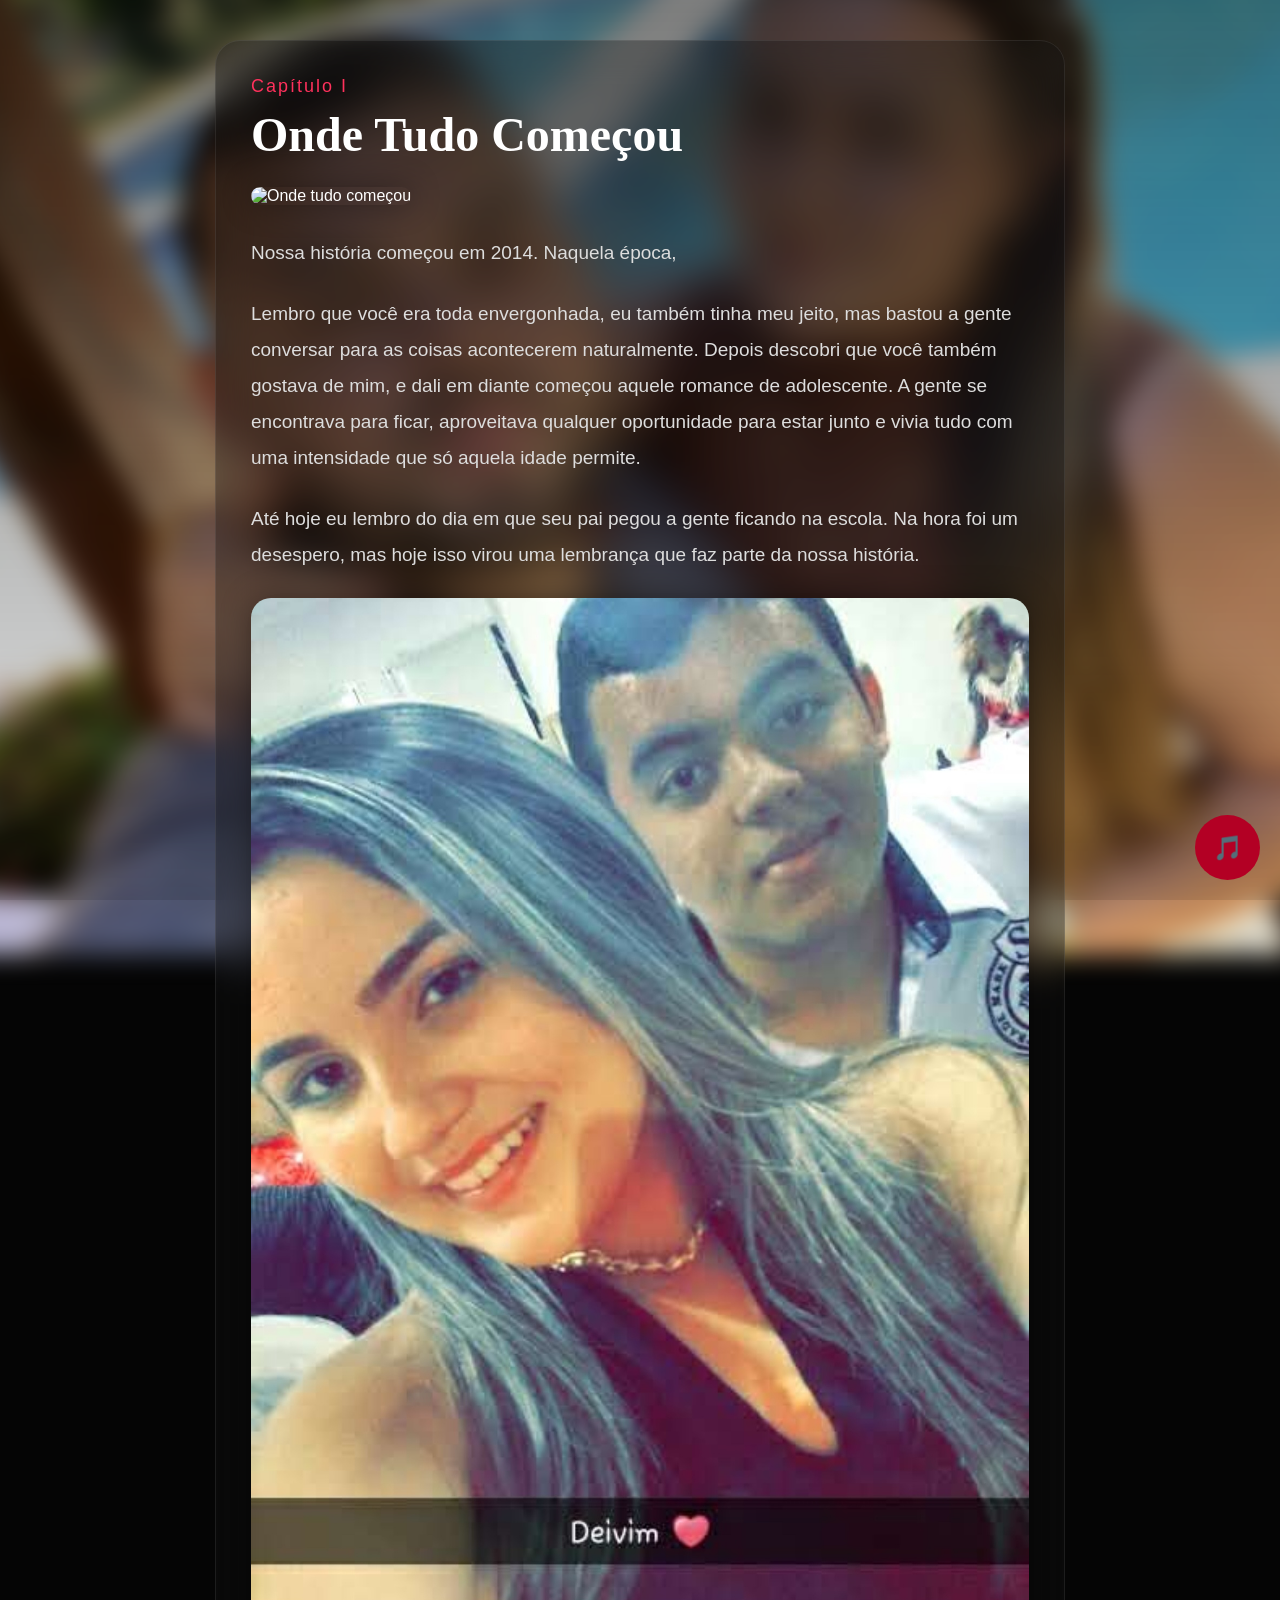
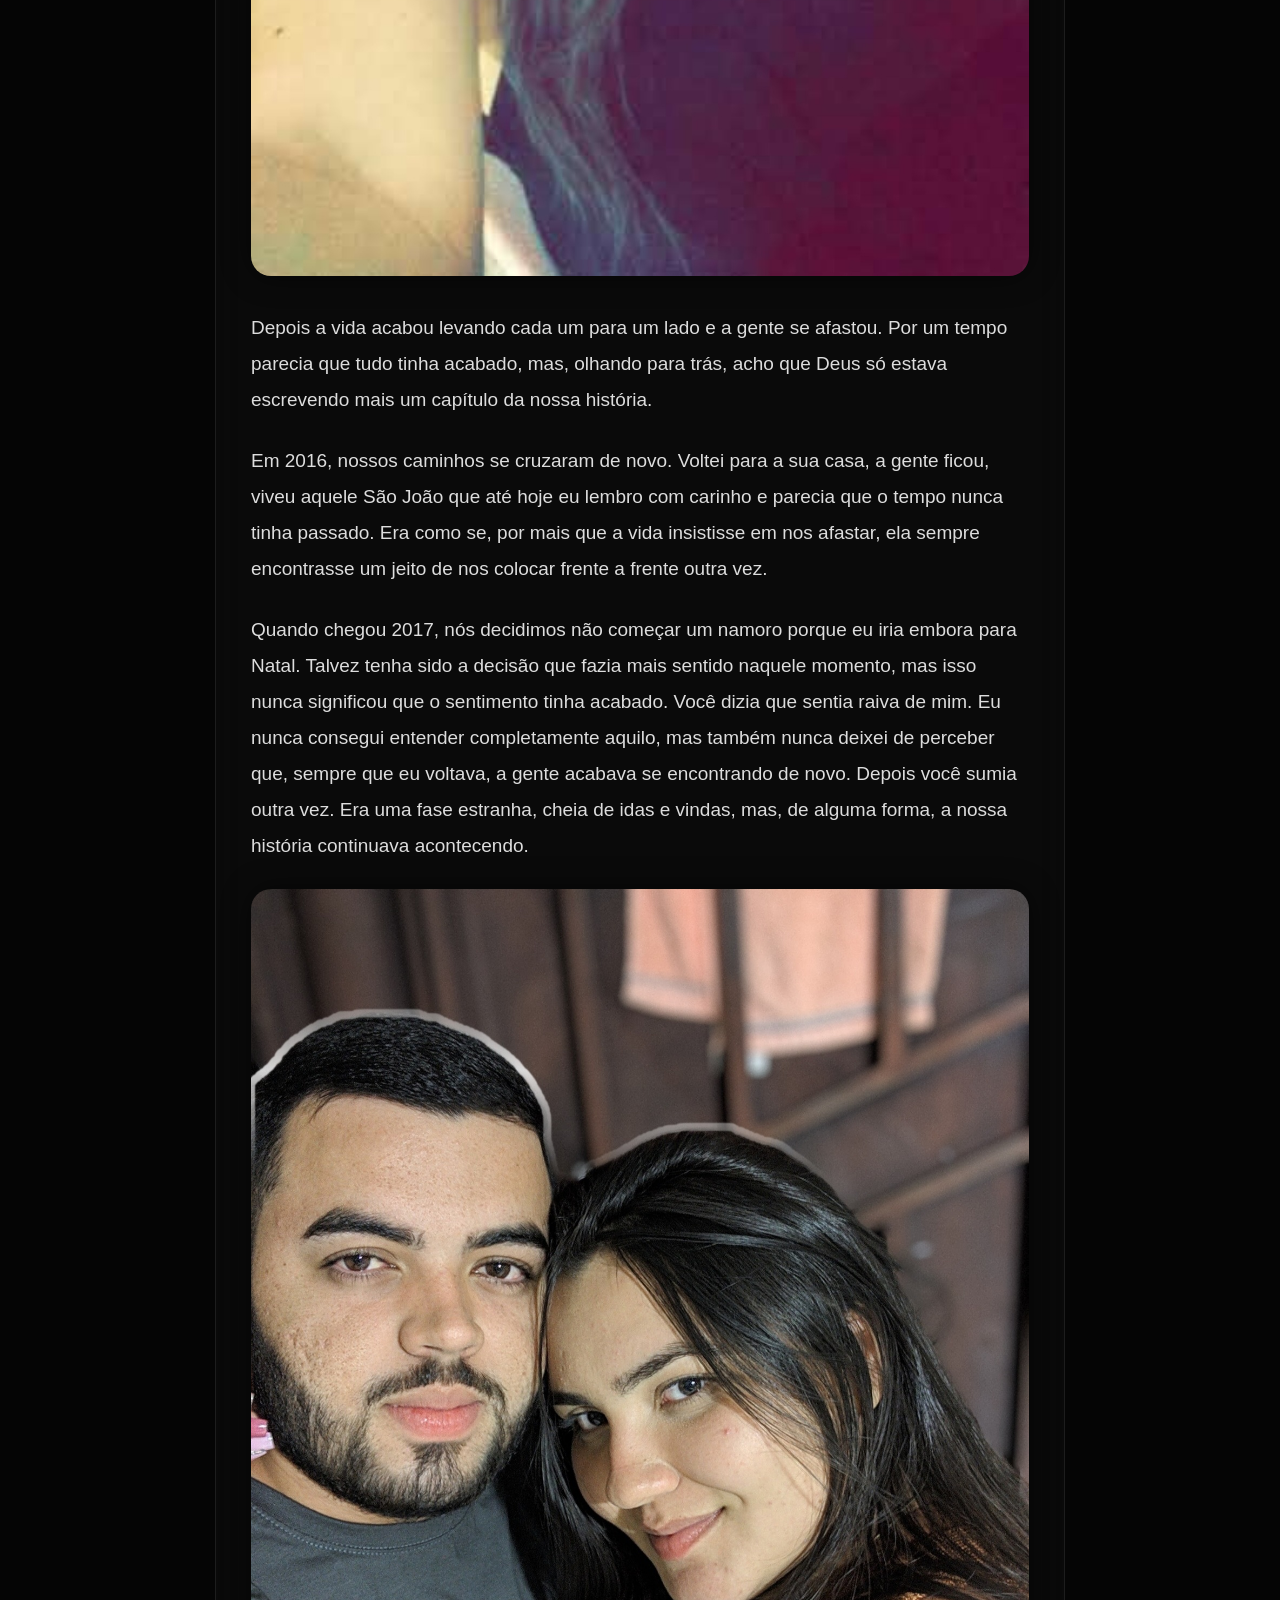
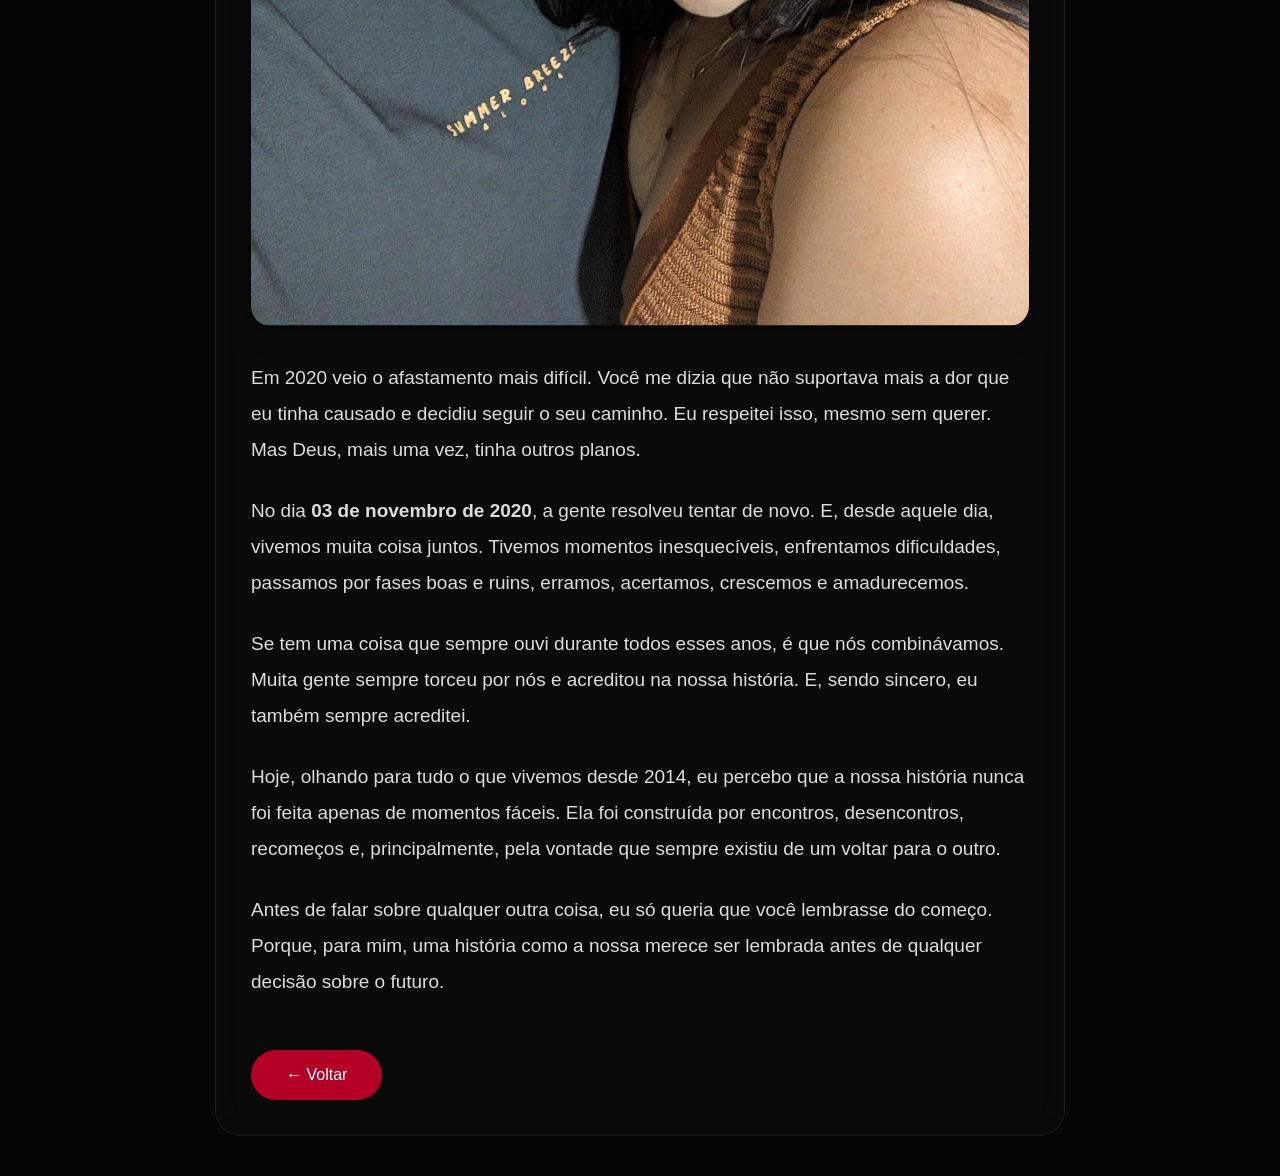
==== commit 846988bb: "Update cap1.html" ====
--- a/capitulos/cap1.html
+++ b/capitulos/cap1.html
@@ -25,7 +25,7 @@
 
     <h1>Onde Tudo Começou</h1>
 
-    <img src="./img/foto.jpg" class="foto" alt="Onde tudo começou">
+    <img src="./img/foto1.jpg" class="foto" alt="Onde tudo começou">
 
     <div class="texto">
 
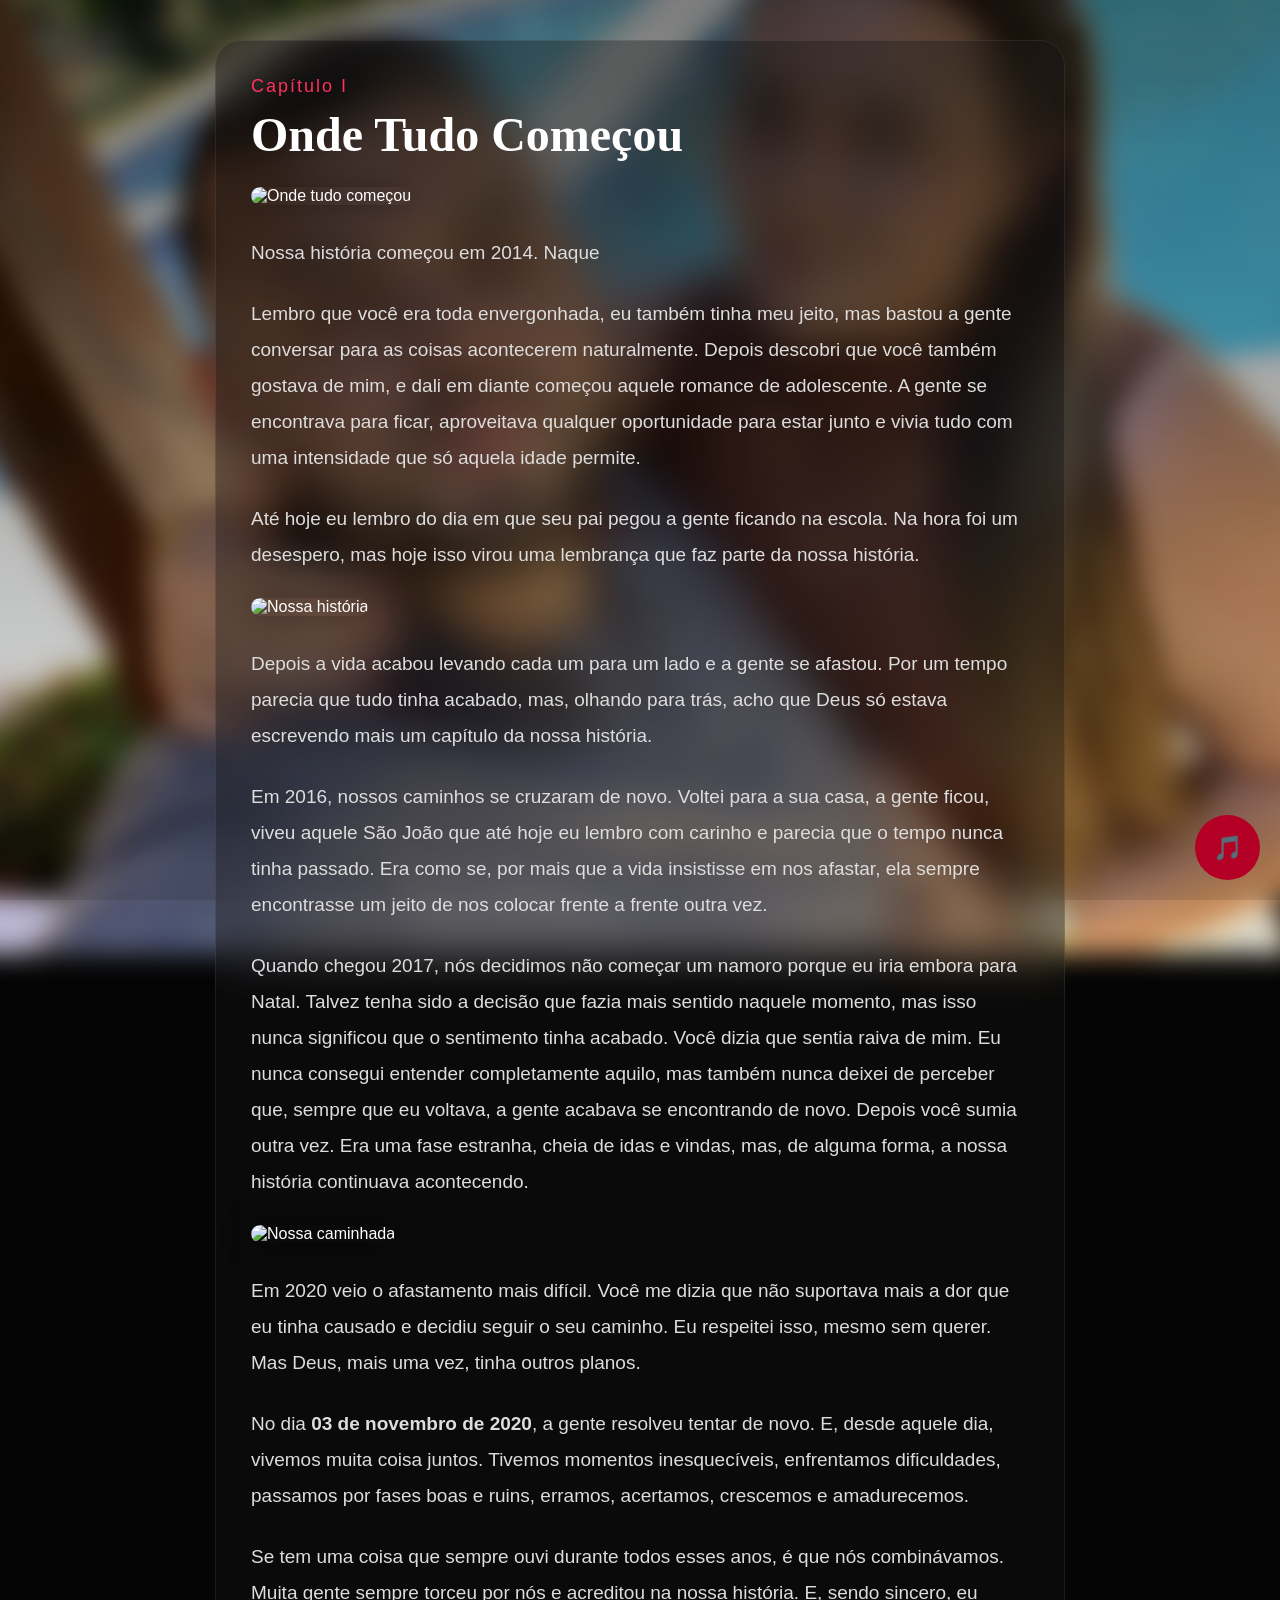
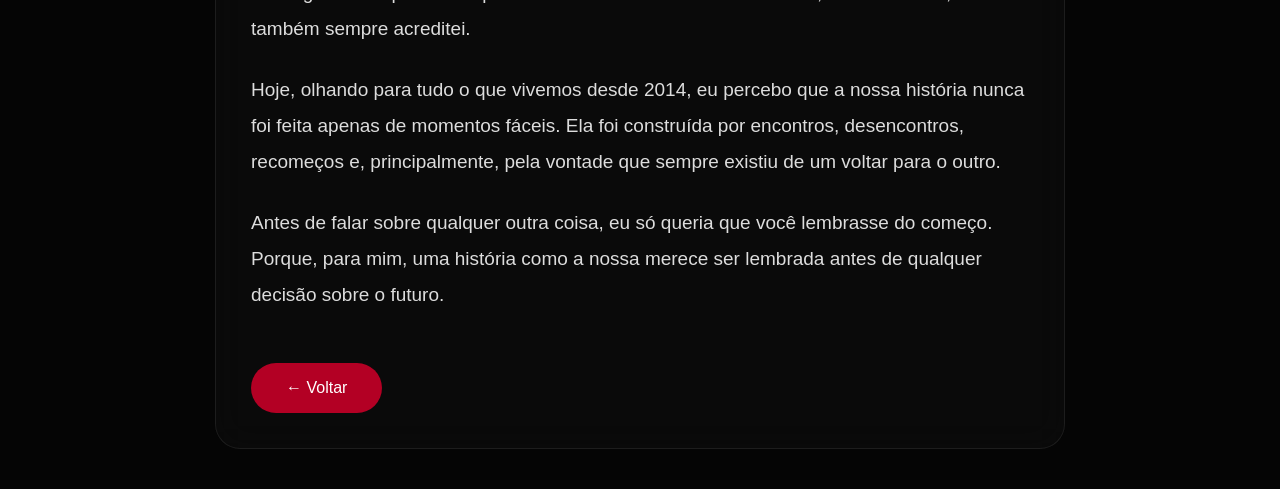
==== commit 3725652f: "Update cap1.html" ====
--- a/capitulos/cap1.html
+++ b/capitulos/cap1.html
@@ -43,7 +43,7 @@
 
     </div>
 
-    <img src="../img/foto2.jpg" class="foto" alt="Nossa história">
+    <img src="./img/foto2.jpg" class="foto" alt="Nossa história">
 
     <div class="texto">
 
@@ -61,7 +61,7 @@
 
     </div>
 
-    <img src="../img/foto3.jpg" class="foto" alt="Nossa caminhada">
+    <img src="./img/foto3.jpg" class="foto" alt="Nossa caminhada">
 
     <div class="texto">
 
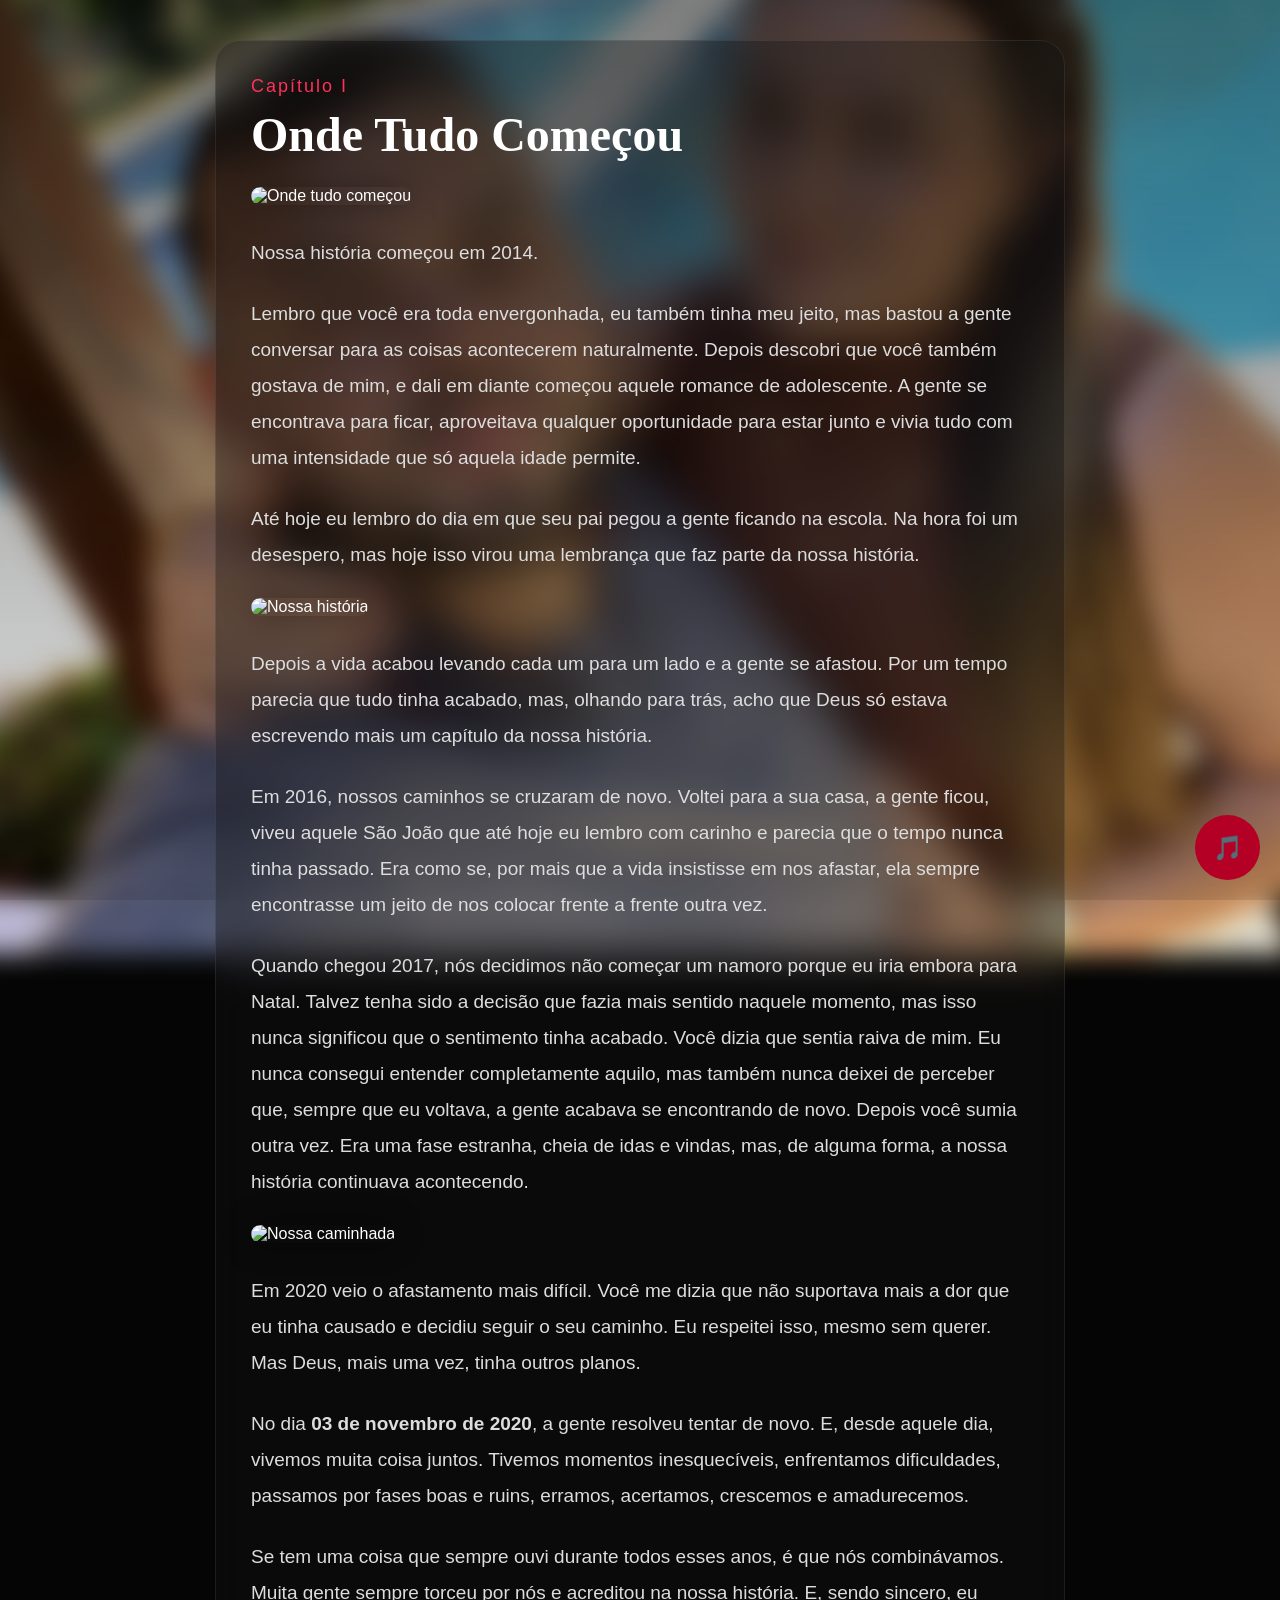
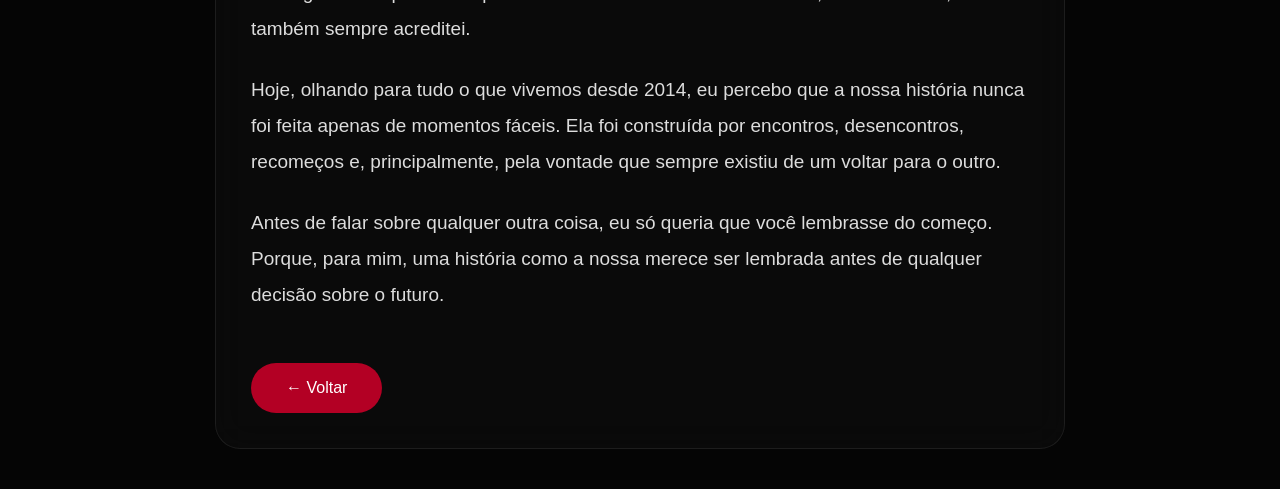
==== commit fee1e81b: "Update cap1.html" ====
--- a/capitulos/cap1.html
+++ b/capitulos/cap1.html
@@ -43,7 +43,7 @@
 
     </div>
 
-    <img src="./img/foto2.jpg" class="foto" alt="Nossa história">
+    <img src="./img/fotoab.jpg" class="foto" alt="Nossa história">
 
     <div class="texto">
 
@@ -61,7 +61,7 @@
 
     </div>
 
-    <img src="./img/foto3.jpg" class="foto" alt="Nossa caminhada">
+    <img src="./img/fotoac.jpg" class="foto" alt="Nossa caminhada">
 
     <div class="texto">
 
